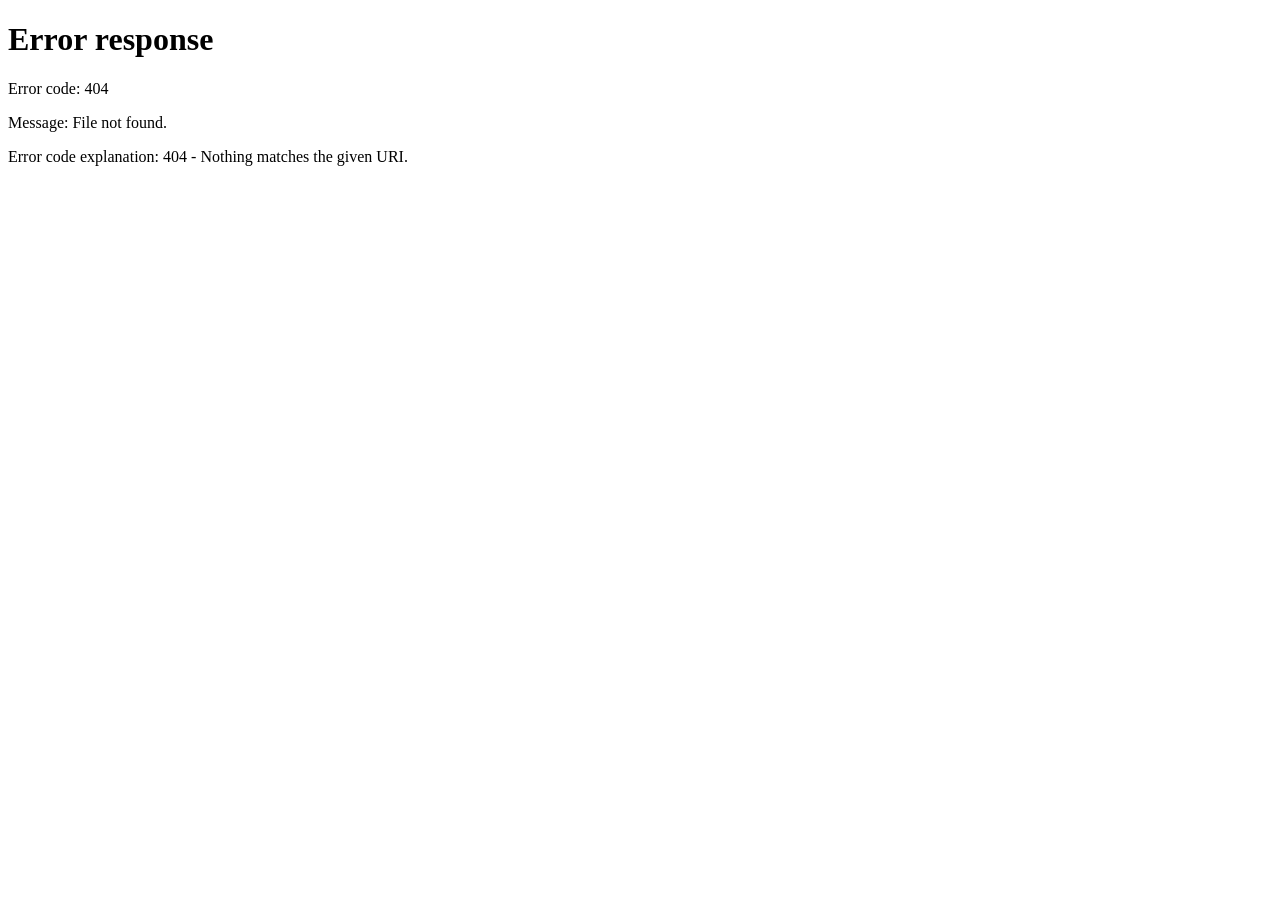
==== admin.html @ 2256e933 "Initial commit" ====
<!DOCTYPE html>
<html lang="en">
<head>
  <meta charset="UTF-8">
  <meta name="viewport" content="width=device-width, initial-scale=1.0">
  <title>Admin Dashboard | USTH Technology & Innovation Management</title>
  
  <!-- Fonts -->
  <link rel="preconnect" href="https://fonts.googleapis.com">
  <link rel="preconnect" href="https://fonts.gstatic.com" crossorigin>
  <link href="https://fonts.googleapis.com/css2?family=Barlow+Condensed:wght@700&family=Inter:wght@400;500;600;700&family=JetBrains+Mono:wght@400;500&display=swap" rel="stylesheet">
  
  <!-- Stylesheet -->
  <link rel="stylesheet" href="styles.css">
  <style>
    body {
      background-color: var(--canvas-soft);
      color: var(--ink);
      min-height: 100vh;
    }

    .admin-header {
      background: var(--ink);
      color: var(--on-ink);
      padding: 16px var(--gutter);
      display: flex;
      justify-content: space-between;
      align-items: center;
      border-bottom: 1px solid var(--hairline-dark);
    }

    .admin-brand {
      display: flex;
      align-items: center;
      gap: 12px;
    }

    .admin-logo-mark {
      width: 32px;
      height: 32px;
      background: var(--signal);
      color: var(--ink);
      border-radius: 6px;
      display: flex;
      align-items: center;
      justify-content: center;
      font-family: var(--font-display);
      font-weight: 700;
      font-size: 16px;
    }

    .admin-container {
      max-width: var(--max-width);
      margin: 40px auto;
      padding: 0 var(--gutter);
    }

    .admin-card {
      background: var(--surface);
      border-radius: var(--radius-card);
      border: 1px solid var(--hairline);
      padding: 40px;
      box-shadow: 0 12px 32px rgba(0,0,0,0.04);
    }

    .admin-nav-tabs {
      display: flex;
      gap: 8px;
      background: var(--canvas);
      padding: 6px;
      border-radius: var(--radius-pill);
      margin-bottom: 32px;
      overflow-x: auto;
    }

    .admin-tab-btn {
      padding: 10px 20px;
      border-radius: var(--radius-pill);
      font-size: 14px;
      font-weight: 500;
      color: var(--muted);
      transition: all 0.2s ease;
      white-space: nowrap;
    }

    .admin-tab-btn.active {
      background: var(--ink);
      color: var(--on-ink);
    }

    .data-table {
      width: 100%;
      border-collapse: collapse;
      font-size: 14px;
      text-align: left;
      margin-top: 16px;
    }

    .data-table th {
      background: var(--canvas-soft);
      padding: 12px 16px;
      font-family: var(--font-mono);
      font-size: 12px;
      color: var(--muted);
      border-bottom: 1px solid var(--hairline);
    }

    .data-table td {
      padding: 14px 16px;
      border-bottom: 1px solid var(--hairline);
    }
  </style>
</head>
<body>

  <!-- Top Admin Bar -->
  <header class="admin-header">
    <div class="admin-brand">
      <div class="admin-logo-mark">TIM</div>
      <div>
        <div style="font-family: var(--font-display); font-size: 18px; font-weight: 700; line-height: 1;">USTH TIM ADMIN PORTAL</div>
        <div style="font-size: 11px; font-family: var(--font-mono); color: var(--muted-on-ink);" id="userRoleBadge">Logged in as: TIM Administrator</div>
      </div>
    </div>

    <div style="display: flex; gap: 16px; align-items: center;">
      <a href="/" class="btn-outlined btn-outlined-dark" style="font-size: 13px; padding: 6px 14px;">View Public Portfolio &nearr;</a>
      <button id="logoutBtn" class="btn-primary btn-light" style="font-size: 13px; padding: 6px 14px;">Logout &crarr;</button>
    </div>
  </header>

  <main class="admin-container">
    <div class="admin-card">
      
      <!-- Sub Navigation Tabs -->
      <nav class="admin-nav-tabs">
        <button class="admin-tab-btn active" data-panel="panelProjects">+ Add & Manage Projects</button>
        <button class="admin-tab-btn" data-panel="panelFounders">+ Add & Manage Founders</button>
        <button class="admin-tab-btn" data-panel="panelStudents">Student Cohort Directory</button>
        <button class="admin-tab-btn" data-panel="panelMessages">Legacy Wall Moderation</button>
      </nav>

      <!-- Panel 1: Manage Projects -->
      <section class="admin-panel" id="panelProjects" style="display: block;">
        <div style="display: flex; justify-content: space-between; align-items: flex-end; margin-bottom: 24px;">
          <div>
            <span class="badge-tag">PROJECTS DATABASE</span>
            <h2 class="display-m" style="margin-top: 8px;">CAPSTONE & RESEARCH PROJECTS.</h2>
          </div>
          <span class="mono-text" style="color: var(--muted);" id="projectCountBadge">6 PROJECTS IN DATABASE</span>
        </div>

        <!-- Add Project Form -->
        <div style="background: var(--canvas-soft); padding: 28px; border-radius: var(--radius-card); border: 1px solid var(--hairline); margin-bottom: 36px;">
          <h3 style="font-size: 16px; font-weight: 600; margin-bottom: 16px; color: var(--ink);">+ ADD NEW PROJECT TO DATABASE</h3>
          <form id="addProjectForm">
            <div style="display: grid; grid-template-columns: 1fr 1fr; gap: 16px; margin-bottom: 16px;">
              <div class="form-group">
                <label class="form-label">Project Title</label>
                <input type="text" id="pTitle" class="form-input" placeholder="e.g. Quantum Cryptography for Smart Grids" required>
              </div>
              <div class="form-group">
                <label class="form-label">Cohort Generation</label>
                <select id="pGen" class="form-select" required>
                  <option value="GENERATION 1">Generation 1 Pioneer</option>
                  <option value="GEN 2 FOCUS AREA">Gen 2 Target Focus Area</option>
                </select>
              </div>
            </div>

            <div style="display: grid; grid-template-columns: 1fr 1fr 1fr; gap: 16px; margin-bottom: 16px;">
              <div class="form-group">
                <label class="form-label">Partner / Sponsor</label>
                <input type="text" id="pPartner" class="form-input" placeholder="e.g. Viettel High Tech" required>
              </div>
              <div class="form-group">
                <label class="form-label">Metric Value</label>
                <input type="text" id="pMetricVal" class="form-input" placeholder="e.g. €120,000 / 2 Patents" required>
              </div>
              <div class="form-group">
                <label class="form-label">Metric Label</label>
                <input type="text" id="pMetricLbl" class="form-input" placeholder="e.g. Grant Funding / Patents" required>
              </div>
            </div>

            <div class="form-group" style="margin-bottom: 20px;">
              <label class="form-label">Description / Abstract</label>
              <textarea id="pDesc" class="form-textarea" placeholder="Detailed research summary and commercialization impact..." required style="min-height: 80px;"></textarea>
            </div>

            <button type="submit" class="btn-primary" style="padding: 12px 24px;">Save Project & Update Bookshelf &rarr;</button>
          </form>
        </div>

        <!-- Project List Table -->
        <h3 style="font-size: 16px; font-weight: 600; margin-bottom: 12px;">ACTIVE DATABASE ENTRIES</h3>
        <table class="data-table">
          <thead>
            <tr>
              <th>Title</th>
              <th>Generation</th>
              <th>Partner</th>
              <th>Metrics</th>
              <th>Actions</th>
            </tr>
          </thead>
          <tbody id="projectsTableBody">
            <!-- Dynamic rows populated via JS -->
          </tbody>
        </table>
      </section>

      <!-- Panel 2: Manage Founders -->
      <section class="admin-panel" id="panelFounders" style="display: none;">
        <div style="display: flex; justify-content: space-between; align-items: flex-end; margin-bottom: 24px;">
          <div>
            <span class="badge-tag">FOUNDERS & ADVISORS</span>
            <h2 class="display-m" style="margin-top: 8px;">PIONEERS & ADVISORY BOARD.</h2>
          </div>
        </div>

        <!-- Add Founder Form -->
        <div style="background: var(--canvas-soft); padding: 28px; border-radius: var(--radius-card); border: 1px solid var(--hairline); margin-bottom: 36px;">
          <h3 style="font-size: 16px; font-weight: 600; margin-bottom: 16px;">+ ADD NEW FOUNDER OR ADVISOR</h3>
          <form id="addFounderForm">
            <div style="display: grid; grid-template-columns: 1fr 1fr; gap: 16px; margin-bottom: 16px;">
              <div class="form-group">
                <label class="form-label">Full Name</label>
                <input type="text" id="fName" class="form-input" placeholder="e.g. Dr. Marc Delacroix" required>
              </div>
              <div class="form-group">
                <label class="form-label">Role Title</label>
                <input type="text" id="fRole" class="form-input" placeholder="e.g. Co-R&D Chair / Visiting Professor" required>
              </div>
            </div>

            <div class="form-group" style="margin-bottom: 20px;">
              <label class="form-label">Institution / Affiliation</label>
              <input type="text" id="fAffil" class="form-input" placeholder="e.g. CNRS France / Airbus Asia Research" required>
            </div>

            <button type="submit" class="btn-primary" style="padding: 12px 24px;">Add Founder to Public Board &rarr;</button>
          </form>
        </div>

        <h3 style="font-size: 16px; font-weight: 600; margin-bottom: 12px;">CURRENT ADVISORY BOARD DIRECTORY</h3>
        <table class="data-table">
          <thead>
            <tr>
              <th>Name</th>
              <th>Role</th>
              <th>Institution</th>
              <th>Actions</th>
            </tr>
          </thead>
          <tbody id="foundersTableBody">
            <!-- Dynamic rows -->
          </tbody>
        </table>
      </section>

      <!-- Panel 3: Student Cohort Directory -->
      <section class="admin-panel" id="panelStudents" style="display: none;">
        <div style="display: flex; justify-content: space-between; align-items: flex-end; margin-bottom: 24px;">
          <div>
            <span class="badge-tag badge-tag-mint">STUDENT DIRECTORY</span>
            <h2 class="display-m" style="margin-top: 8px;">GEN 1 & GEN 2 COHORT RECORDS.</h2>
          </div>
          <span class="mono-text" style="color: var(--muted);">18 MASTERS ENROLLED</span>
        </div>

        <table class="data-table">
          <thead>
            <tr>
              <th>Candidate Name</th>
              <th>Cohort</th>
              <th>Capstone Topic</th>
              <th>Enterprise Placement</th>
              <th>Status</th>
            </tr>
          </thead>
          <tbody>
            <tr>
              <td style="font-weight: 600;">Trinh Nhat Minh</td>
              <td><span class="badge-tag">GEN 1</span></td>
              <td>Smart Grid AI Optimization</td>
              <td>Viettel High Tech R&D</td>
              <td><span style="color: green; font-weight: 600;">Graduated &bull; Valedictorian</span></td>
            </tr>
            <tr>
              <td style="font-weight: 600;">Tran Thi Thu Hang</td>
              <td><span class="badge-tag">GEN 1</span></td>
              <td>DeepTech Venture IP Valuation</td>
              <td>VinAI Research</td>
              <td><span style="color: green; font-weight: 600;">Graduated &bull; Spin-off CEO</span></td>
            </tr>
            <tr>
              <td style="font-weight: 600;">Le Hoang Nam</td>
              <td><span class="badge-tag">GEN 1</span></td>
              <td>Circular Plastics Traceability</td>
              <td>Unilever Vietnam</td>
              <td><span style="color: green; font-weight: 600;">Graduated &bull; Tech Lead</span></td>
            </tr>
            <tr>
              <td style="font-weight: 600;">Pham Minh Anh</td>
              <td><span class="badge-tag">GEN 1</span></td>
              <td>Bio-Silica Nanocomposites</td>
              <td>CNRS Green Lab</td>
              <td><span style="color: green; font-weight: 600;">Graduated &bull; PhD Scholar</span></td>
            </tr>
            <tr>
              <td style="font-weight: 600;">Gen 2 Intake Scholar #1</td>
              <td><span class="badge-tag badge-tag-mint">GEN 2</span></td>
              <td>Autonomous Drone Swarms</td>
              <td>Airbus Asia Fellowship</td>
              <td><span style="color: blue; font-weight: 600;">Incoming Candidate</span></td>
            </tr>
          </tbody>
        </table>
      </section>

      <!-- Panel 4: Legacy Wall Messages Moderation -->
      <section class="admin-panel" id="panelMessages" style="display: none;">
        <div style="margin-bottom: 24px;">
          <span class="badge-tag badge-tag-signal">MODERATION</span>
          <h2 class="display-m" style="margin-top: 8px;">PAY IT FORWARD MESSAGES.</h2>
        </div>
        <p style="color: var(--muted); font-size: 15px; margin-bottom: 24px;">
          Review and manage user-submitted encouragement messages for Generation 2 incoming candidates.
        </p>
        <div style="background: var(--canvas-soft); padding: 24px; border-radius: var(--radius-tile); border: 1px solid var(--hairline);">
          <div style="font-weight: 600; margin-bottom: 8px;">Status: All 3 Legacy Wall Messages Approved & Published</div>
          <div style="font-size: 13px; color: var(--muted);">Messages are rendered live on the public portfolio page.</div>
        </div>
      </section>

    </div>
  </main>

  <script>
    // Authentication Check
    const authData = JSON.parse(localStorage.getItem('tim_portal_user') || '{}');
    if (!authData.loggedIn) {
      window.location.href = '/login';
    } else {
      document.getElementById('userRoleBadge').textContent = `Logged in as: TIM ${authData.role || 'Admin'}`;
    }

    // Logout
    document.getElementById('logoutBtn').addEventListener('click', () => {
      localStorage.removeItem('tim_portal_user');
      window.location.href = '/login';
    });

    // Panel Tab Switching
    const panelBtns = document.querySelectorAll('.admin-tab-btn');
    const panels = document.querySelectorAll('.admin-panel');

    panelBtns.forEach(btn => {
      btn.addEventListener('click', () => {
        panelBtns.forEach(b => b.classList.remove('active'));
        btn.classList.add('active');

        const target = btn.getAttribute('data-panel');
        panels.forEach(p => {
          p.style.display = p.id === target ? 'block' : 'none';
        });
      });
    });

    // Default Initial Data
    let defaultProjects = [
      { id: 'p1', title: 'AI-Driven Energy Optimization for Industrial Parks', gen: 'GENERATION 1', partner: 'SCHNEIDER ELECTRIC', val: '24.5%', lbl: 'Energy Savings' },
      { id: 'p2', title: 'DeepTech Venture Commercialization Framework', gen: 'GENERATION 1', partner: 'VINAI & VAST', val: '$150,000', lbl: 'Seed Raised' },
      { id: 'p3', title: 'Circular Plastics Traceability Ledger', gen: 'GENERATION 1', partner: 'UNILEVER VIETNAM', val: '4 Pilots', lbl: 'Plants Deployed' },
      { id: 'p4', title: 'Autonomous Drone Fleet for Precision Agriculture', gen: 'GEN 2 FOCUS AREA', partner: 'USTH-CNRS JOINT LAB', val: 'OPEN', lbl: 'Sponsorship' },
      { id: 'p5', title: 'Next-Gen Bio-Polymers from Agricultural Waste', gen: 'GENERATION 1', partner: 'CNRS GREEN LAB', val: '3 Patents', lbl: 'PCT Filings' },
      { id: 'p6', title: 'Quantum-Safe Encryption for Smart Grids', gen: 'GEN 2 FOCUS AREA', partner: 'VIETTEL HIGH TECH', val: 'OPEN', lbl: 'Sponsorship' }
    ];

    let storedProjects = JSON.parse(localStorage.getItem('tim_custom_projects') || '[]');
    let allProjects = [...defaultProjects, ...storedProjects];

    function renderProjectsTable() {
      const tbody = document.getElementById('projectsTableBody');
      tbody.innerHTML = '';
      allProjects.forEach((p, idx) => {
        const tr = document.createElement('tr');
        tr.innerHTML = `
          <td style="font-weight: 600;">${p.title}</td>
          <td><span class="badge-tag">${p.gen}</span></td>
          <td>${p.partner}</td>
          <td>${p.val} (${p.lbl})</td>
          <td><button onclick="removeProject(${idx})" class="btn-outlined" style="padding: 4px 8px; font-size: 11px; color: red;">Delete</button></td>
        `;
        tbody.appendChild(tr);
      });
      document.getElementById('projectCountBadge').textContent = `${allProjects.length} PROJECTS IN DATABASE`;
    }

    function removeProject(idx) {
      allProjects.splice(idx, 1);
      localStorage.setItem('tim_custom_projects', JSON.stringify(allProjects.filter(p => !defaultProjects.some(dp => dp.id === p.id))));
      renderProjectsTable();
    }

    renderProjectsTable();

    // Add New Project Form Handler
    document.getElementById('addProjectForm').addEventListener('submit', (e) => {
      e.preventDefault();

      const newP = {
        id: 'p_custom_' + Date.now(),
        title: document.getElementById('pTitle').value,
        gen: document.getElementById('pGen').value,
        partner: document.getElementById('pPartner').value.toUpperCase(),
        val: document.getElementById('pMetricVal').value,
        lbl: document.getElementById('pMetricLbl').value,
        desc: document.getElementById('pDesc').value
      };

      storedProjects.push(newP);
      localStorage.setItem('tim_custom_projects', JSON.stringify(storedProjects));
      allProjects.push(newP);
      renderProjectsTable();

      document.getElementById('addProjectForm').reset();
      alert(`Project "${newP.title}" saved! Synchronized with the public portfolio Bookshelf.`);
    });

    // Default Founders Data
    let defaultFounders = [
      { name: 'Prof. Jean-Marc Rossi', role: 'Academic Co-Director & Chair', affil: 'French Consortium / USTH' },
      { name: 'Assoc. Prof. Nguyen Van Ha', role: 'Program Director', affil: 'Head of TIM Department, USTH' },
      { name: 'Dr. Valérie Moreau', role: 'Tech Transfer Advisor', affil: 'CNRS France' },
      { name: 'Eng. Tran Minh Duc', role: 'Industry Advisor', affil: 'CIO, FPT Corporation' }
    ];

    let storedFounders = JSON.parse(localStorage.getItem('tim_custom_founders') || '[]');
    let allFounders = [...defaultFounders, ...storedFounders];

    function renderFoundersTable() {
      const tbody = document.getElementById('foundersTableBody');
      tbody.innerHTML = '';
      allFounders.forEach(f => {
        const tr = document.createElement('tr');
        tr.innerHTML = `
          <td style="font-weight: 600;">${f.name}</td>
          <td>${f.role}</td>
          <td>${f.affil}</td>
          <td><span style="color: green; font-size: 12px;">Active</span></td>
        `;
        tbody.appendChild(tr);
      });
    }

    renderFoundersTable();

    document.getElementById('addFounderForm').addEventListener('submit', (e) => {
      e.preventDefault();
      const newF = {
        name: document.getElementById('fName').value,
        role: document.getElementById('fRole').value,
        affil: document.getElementById('fAffil').value
      };
      storedFounders.push(newF);
      localStorage.setItem('tim_custom_founders', JSON.stringify(storedFounders));
      allFounders.push(newF);
      renderFoundersTable();
      document.getElementById('addFounderForm').reset();
      alert(`Founder "${newF.name}" saved to advisory board!`);
    });
  </script>

</body>
</html>
---- styles.css ----
/* ==========================================
   USTH TIM - Technology & Innovation Management
   Design System adhering to DESIGN TIM.md
   ========================================== */

@import url('https://fonts.googleapis.com/css2?family=Barlow+Condensed:wght@700&family=Inter:wght@400;500;600;700&family=JetBrains+Mono:wght@400;500&display=swap');

:root {
  /* Colors */
  --canvas: #E8E8E8;
  --canvas-soft: #F2F2F2;
  --surface: #FFFFFF;
  --ink: #0A0A0A;
  --ink-raised: #1A1A1A;
  --ink-soft: #3A3A3A;
  --on-ink: #FFFFFF;
  --muted: #6E6E6E;
  --muted-on-ink: #A6A6A6;
  --hairline: #DADADA;
  --hairline-dark: #2A2A2A;
  --mint: #C9F5C4;
  --signal: #E6FF3D;

  /* 3D Render & Illustration Highlights */
  --render-magenta: #E04BD6;
  --render-orange: #FF7A2F;
  --render-cyan: #2EC5E8;
  --render-green: #5BE07A;

  /* Fonts */
  --font-display: 'Barlow Condensed', 'Archivo Narrow', 'Arial Narrow', sans-serif;
  --font-text: 'Inter', 'Helvetica Neue', Arial, sans-serif;
  --font-mono: 'JetBrains Mono', 'IBM Plex Mono', ui-monospace, monospace;

  /* Spacing & Radii */
  --radius-section: 48px;
  --radius-card: 20px;
  --radius-tile: 12px;
  --radius-button: 6px;
  --radius-pill: 999px;

  --max-width: 1280px;
  --gutter: clamp(20px, 4vw, 64px);
  --section-y: clamp(80px, 10vw, 140px);
}

/* Reset & Base */
*, *::before, *::after {
  box-sizing: border-box;
  margin: 0;
  padding: 0;
}

html {
  scroll-behavior: smooth;
  background-color: var(--ink);
  color: var(--ink);
  font-family: var(--font-text);
  font-size: 16px;
  line-height: 1.5;
  -webkit-font-smoothing: antialiased;
}

body {
  overflow-x: hidden;
  background-color: var(--ink);
}

a {
  color: inherit;
  text-decoration: none;
}

button {
  font-family: inherit;
  cursor: pointer;
  border: none;
  background: none;
}

img, svg {
  max-width: 100%;
  height: auto;
  display: block;
}

/* Typography Utility Classes */
.display-xl {
  font-family: var(--font-display);
  font-size: clamp(52px, 8.5vw, 120px);
  font-weight: 700;
  text-transform: uppercase;
  line-height: 0.88;
  letter-spacing: -0.01em;
}

.display-l {
  font-family: var(--font-display);
  font-size: clamp(40px, 5.5vw, 84px);
  font-weight: 700;
  text-transform: uppercase;
  line-height: 0.9;
  letter-spacing: -0.01em;
}

.display-m {
  font-family: var(--font-display);
  font-size: clamp(28px, 3.2vw, 44px);
  font-weight: 700;
  text-transform: uppercase;
  line-height: 0.92;
  letter-spacing: -0.01em;
}

.heading-soft {
  font-family: var(--font-text);
  font-size: clamp(22px, 2.2vw, 32px);
  font-weight: 500;
  line-height: 1.25;
}

.lead-text {
  font-size: clamp(17px, 1.6vw, 22px);
  line-height: 1.4;
  color: var(--muted);
  max-width: 580px;
}

.lead-text-dark {
  color: var(--muted-on-ink);
}

.mono-text {
  font-family: var(--font-mono);
  font-size: 13px;
  letter-spacing: 0.05em;
  text-transform: uppercase;
}

/* Floating Navigation Header */
.header-nav {
  position: fixed;
  top: 20px;
  left: 0;
  right: 0;
  z-index: 1000;
  padding: 0 var(--gutter);
  display: flex;
  justify-content: center;
  pointer-events: none;
}

.nav-container {
  pointer-events: auto;
  width: 100%;
  max-width: var(--max-width);
  display: flex;
  align-items: center;
  justify-content: space-between;
  background: rgba(255, 255, 255, 0.88);
  backdrop-filter: blur(12px);
  -webkit-backdrop-filter: blur(12px);
  border: 1px solid rgba(218, 218, 218, 0.6);
  padding: 8px 12px 8px 20px;
  border-radius: var(--radius-pill);
  box-shadow: 0 4px 24px rgba(0, 0, 0, 0.06);
  transition: all 0.3s ease;
}

.nav-brand {
  display: flex;
  align-items: center;
  gap: 12px;
  text-decoration: none;
}

.nav-brand-logo {
  width: 34px;
  height: 34px;
  background: var(--ink);
  color: var(--surface);
  border-radius: 6px;
  display: flex;
  align-items: center;
  justify-content: center;
  font-family: var(--font-display);
  font-weight: 700;
  font-size: 18px;
  letter-spacing: -0.5px;
}

.nav-brand-text {
  display: flex;
  flex-direction: column;
}

.nav-brand-title {
  font-family: var(--font-display);
  font-size: 18px;
  font-weight: 700;
  letter-spacing: 0.02em;
  line-height: 1;
  color: var(--ink);
}

.nav-brand-sub {
  font-size: 10px;
  font-family: var(--font-mono);
  color: var(--muted);
  letter-spacing: 0.04em;
}

.nav-links {
  display: flex;
  align-items: center;
  gap: 24px;
  list-style: none;
}

.nav-links a {
  font-size: 14px;
  font-weight: 500;
  color: var(--ink);
  transition: color 0.2s ease;
}

.nav-links a:hover {
  color: var(--muted);
}

.btn-primary {
  display: inline-flex;
  align-items: center;
  justify-content: center;
  gap: 8px;
  background: var(--ink);
  color: var(--on-ink);
  padding: 10px 20px;
  border-radius: var(--radius-button);
  font-size: 14px;
  font-weight: 600;
  transition: transform 0.2s ease, background-color 0.2s ease;
}

.btn-primary:hover {
  transform: translateY(-1px);
  background: var(--ink-soft);
}

.btn-light {
  background: var(--surface);
  color: var(--ink);
}

.btn-light:hover {
  background: var(--canvas-soft);
}

.btn-outlined {
  border: 1px solid var(--hairline);
  background: transparent;
  color: var(--ink);
  padding: 8px 16px;
  border-radius: var(--radius-button);
  font-size: 14px;
  font-weight: 500;
  transition: all 0.2s ease;
}

.btn-outlined:hover {
  border-color: var(--ink);
  background: rgba(0, 0, 0, 0.03);
}

.btn-outlined-dark {
  border-color: var(--hairline-dark);
  color: var(--on-ink);
}

.btn-outlined-dark:hover {
  border-color: var(--surface);
  background: rgba(255, 255, 255, 0.05);
}

/* Mobile Nav Toggle */
.nav-mobile-toggle {
  display: none;
  width: 40px;
  height: 40px;
  flex-direction: column;
  align-items: center;
  justify-content: center;
  gap: 5px;
}

.nav-mobile-toggle span {
  width: 20px;
  height: 2px;
  background: var(--ink);
  transition: all 0.3s ease;
}

/* Stacked Sheet Layout Architecture */
.sheet-wrapper {
  display: flex;
  flex-direction: column;
  width: 100%;
  position: relative;
}

.sheet {
  width: 100%;
  position: relative;
  border-top-left-radius: var(--radius-section);
  border-top-right-radius: var(--radius-section);
  margin-top: -32px; /* Slight overlap effect */
  padding-top: var(--section-y);
  padding-bottom: var(--section-y);
  padding-left: var(--gutter);
  padding-right: var(--gutter);
  box-shadow: 0 -12px 48px rgba(0, 0, 0, 0.04);
}

.sheet:first-child {
  margin-top: 0;
  border-top-left-radius: 0;
  border-top-right-radius: 0;
  padding-top: calc(var(--section-y) + 60px);
}

/* Sheet Themes */
.sheet-canvas {
  background-color: var(--canvas);
  color: var(--ink);
}

.sheet-canvas-soft {
  background-color: var(--canvas-soft);
  color: var(--ink);
}

.sheet-surface {
  background-color: var(--surface);
  color: var(--ink);
}

.sheet-dark {
  background-color: var(--ink);
  color: var(--on-ink);
}

/* Inner Container */
.container {
  max-width: var(--max-width);
  margin: 0 auto;
  width: 100%;
}

/* Section Header */
.section-meta {
  display: inline-flex;
  align-items: center;
  gap: 8px;
  margin-bottom: 24px;
  font-family: var(--font-mono);
  font-size: 13px;
  color: var(--muted);
  letter-spacing: 0.08em;
  text-transform: uppercase;
}

.section-meta-dark {
  color: var(--muted-on-ink);
}

.badge-tag {
  background: var(--ink);
  color: var(--on-ink);
  padding: 4px 10px;
  border-radius: var(--radius-pill);
  font-size: 11px;
  font-family: var(--font-mono);
  text-transform: uppercase;
}

.badge-tag-mint {
  background: var(--mint);
  color: var(--ink);
}

.badge-tag-signal {
  background: var(--signal);
  color: var(--ink);
}

/* ==========================================
   SECTION 1: HERO (Sheet Canvas)
   ========================================== */
.hero-grid {
  display: grid;
  grid-template-columns: 1.1fr 0.9fr;
  gap: 48px;
  align-items: center;
}

.hero-content {
  display: flex;
  flex-direction: column;
}

.hero-title {
  margin-bottom: 28px;
  color: var(--ink);
}

.hero-lead {
  margin-bottom: 36px;
}

.hero-stats-row {
  display: grid;
  grid-template-columns: repeat(3, 1fr);
  gap: 24px;
  padding-top: 32px;
  border-top: 1px solid var(--hairline);
}

.stat-item {
  display: flex;
  flex-direction: column;
}

.stat-number {
  font-family: var(--font-display);
  font-size: 42px;
  font-weight: 700;
  line-height: 1;
  color: var(--ink);
  margin-bottom: 4px;
}

.stat-label {
  font-size: 13px;
  color: var(--muted);
  line-height: 1.3;
}

/* Hero 3D Graphic Container */
.hero-visual-wrapper {
  position: relative;
  width: 100%;
  height: 480px;
  display: flex;
  align-items: center;
  justify-content: center;
}

.hero-visual-card {
  width: 100%;
  height: 100%;
  background: linear-gradient(135deg, #DFDFDF 0%, #E8E8E8 100%);
  border-radius: var(--radius-card);
  position: relative;
  overflow: hidden;
  border: 1px solid rgba(255, 255, 255, 0.6);
  box-shadow: 0 20px 40px rgba(0,0,0,0.06);
}

/* Geometric 3D Artwork (CSS SVG) */
.hero-art-container {
  width: 100%;
  height: 100%;
  display: flex;
  align-items: center;
  justify-content: center;
  position: relative;
}

.hero-floating-badge {
  position: absolute;
  bottom: 24px;
  left: 24px;
  background: var(--surface);
  border-radius: var(--radius-tile);
  padding: 16px 20px;
  border: 1px solid var(--hairline);
  box-shadow: 0 10px 24px rgba(0,0,0,0.08);
  display: flex;
  align-items: center;
  gap: 16px;
  z-index: 10;
}

.badge-icon {
  width: 40px;
  height: 40px;
  background: var(--signal);
  border-radius: 8px;
  display: flex;
  align-items: center;
  justify-content: center;
  font-weight: 700;
  font-family: var(--font-display);
  font-size: 20px;
}

.badge-text-title {
  font-size: 14px;
  font-weight: 600;
  color: var(--ink);
}

.badge-text-sub {
  font-size: 12px;
  color: var(--muted);
}


/* ==========================================
   SECTION 2: COLLABORATION & PARTNERSHIP (Dark Sheet)
   ========================================== */
.collab-header {
  margin-bottom: 40px;
}

.collab-tabs-container {
  margin-top: 28px;
}

.collab-tabs-wrapper {
  display: inline-flex;
  gap: 8px;
  background: #1A1A1A;
  padding: 6px;
  border-radius: var(--radius-pill);
  border: 1px solid #333333;
}

.collab-tab-btn {
  padding: 10px 24px;
  border-radius: var(--radius-pill);
  font-size: 14px;
  font-weight: 600;
  color: #A6A6A6;
  background: transparent;
  border: none;
  cursor: pointer;
  transition: all 0.25s ease;
}

.collab-tab-btn:hover {
  color: #FFFFFF;
}

.collab-tab-btn.active {
  background: #FFFFFF !important;
  color: #0A0A0A !important;
  box-shadow: 0 4px 16px rgba(0,0,0,0.4);
}

.collab-grid {
  display: grid;
  grid-template-columns: repeat(3, 1fr);
  gap: 32px;
}

.capability-card {
  background: var(--ink-raised);
  border-radius: var(--radius-card);
  padding: 40px 32px;
  border: 1px solid var(--hairline-dark);
  display: flex;
  flex-direction: column;
  justify-content: space-between;
  transition: transform 0.3s ease, border-color 0.3s ease;
  min-height: 380px;
}

.capability-card:hover {
  transform: translateY(-4px);
  border-color: #333;
}

.capability-icon-box {
  width: 56px;
  height: 56px;
  border-radius: var(--radius-tile);
  background: var(--ink-soft);
  display: flex;
  align-items: center;
  justify-content: center;
  margin-bottom: 32px;
  color: var(--signal);
}

.capability-title {
  color: var(--on-ink);
  margin-bottom: 16px;
}

.capability-desc {
  font-size: 15px;
  color: var(--muted-on-ink);
  line-height: 1.5;
  margin-bottom: 32px;
}

.capability-action {
  align-self: flex-start;
}


/* ==========================================
   SECTION 3: PROJECTS & ACHIEVEMENTS (White Surface Sheet)
   ========================================== */
.projects-header {
  display: flex;
  flex-direction: column;
  margin-bottom: 48px;
}

.projects-top-bar {
  display: flex;
  align-items: center;
  justify-content: space-between;
  flex-wrap: wrap;
  gap: 20px;
  margin-top: 16px;
}

.title-with-btn {
  display: flex;
  align-items: center;
  flex-wrap: wrap;
  gap: 24px;
}

.bookshelf-wrapper {
  width: 100%;
  position: relative;
  margin-top: 32px;
}

.bookshelf-carousel {
  display: flex;
  gap: 16px;
  overflow-x: auto;
  scroll-behavior: smooth;
  padding: 16px 8px 32px 8px;
  border-bottom: 3px solid var(--ink);
  scrollbar-width: none;
  -ms-overflow-style: none;
  min-height: 480px;
}

.bookshelf-carousel::-webkit-scrollbar {
  display: none;
}

/* Bookshelf Spine & Expandable Card */
.spine-card {
  flex: 0 0 150px;
  height: 500px;
  background: var(--surface);
  border: 1px solid var(--hairline);
  border-radius: var(--radius-card);
  overflow: hidden;
  position: relative;
  cursor: pointer;
  transition: flex 0.45s cubic-bezier(0.16, 1, 0.3, 1), transform 0.3s ease, border-color 0.3s ease, box-shadow 0.3s ease;
  display: flex;
  flex-direction: column;
  box-shadow: -4px 0 16px rgba(0,0,0,0.08);
}

.spine-card:hover,
.spine-card.expanded {
  flex: 0 0 460px;
  width: 460px;
  max-width: 92vw;
  box-shadow: 0 16px 40px rgba(0,0,0,0.16);
  border-color: var(--ink);
}

/* Spine Cover (Collapsed State - Dark Cover Aesthetic) */
.spine-collapsed-view {
  width: 150px;
  height: 100%;
  display: flex;
  flex-direction: column;
  justify-content: space-between;
  align-items: center;
  padding: 24px 16px;
  position: absolute;
  top: 0;
  left: 0;
  background: var(--ink-raised);
  color: var(--on-ink);
  z-index: 2;
  transition: opacity 0.3s ease;
  pointer-events: none;
  border-right: 1px solid rgba(255, 255, 255, 0.1);
}

.spine-card-1 .spine-collapsed-view {
  border-left: 6px solid var(--signal);
}
.spine-card-2 .spine-collapsed-view {
  border-left: 6px solid var(--render-green);
}
.spine-card-3 .spine-collapsed-view {
  border-left: 6px solid var(--render-magenta);
}
.spine-card-4 .spine-collapsed-view {
  border-left: 6px solid var(--render-cyan);
}
.spine-card-5 .spine-collapsed-view {
  border-left: 6px solid var(--render-orange);
}
.spine-card-6 .spine-collapsed-view {
  border-left: 6px solid var(--mint);
}

.spine-card:hover .spine-collapsed-view,
.spine-card.expanded .spine-collapsed-view {
  opacity: 0;
  pointer-events: none;
}

.spine-num {
  font-family: var(--font-display);
  font-size: 26px;
  font-weight: 700;
  color: var(--muted-on-ink);
  letter-spacing: 0.05em;
}

.spine-title-vertical {
  font-family: var(--font-display);
  font-size: 18px;
  font-weight: 700;
  text-transform: uppercase;
  color: var(--on-ink);
  letter-spacing: 0.02em;
  writing-mode: vertical-rl;
  transform: rotate(180deg);
  white-space: normal;
  word-break: break-word;
  line-height: 1.25;
  padding: 12px 0;
  text-align: center;
  max-height: 380px;
}

.spine-badge-dot {
  width: 12px;
  height: 12px;
  border-radius: 50%;
  background: var(--signal);
}

.spine-badge-dot-signal {
  background: var(--signal);
}

/* Spine Card Content (Revealed when Expanded) */
.spine-expanded-content {
  width: 100%;
  min-width: 460px;
  height: 100%;
  display: flex;
  flex-direction: column;
  opacity: 0;
  transition: opacity 0.35s ease 0.1s;
  pointer-events: none;
  box-sizing: border-box;
}

.spine-card:hover .spine-expanded-content,
.spine-card.expanded .spine-expanded-content {
  opacity: 1;
  pointer-events: auto;
}

/* Bottom Controls (Underneath Carousel) */
.carousel-bottom-controls {
  display: flex;
  align-items: center;
  justify-content: space-between;
  margin-top: 24px;
  flex-wrap: wrap;
  gap: 16px;
}

.bookshelf-hint {
  display: flex;
  align-items: center;
  gap: 12px;
}

.carousel-nav-btns {
  display: flex;
  gap: 8px;
}

.carousel-arrow-btn {
  width: 44px;
  height: 44px;
  border-radius: var(--radius-button);
  border: 1px solid var(--hairline);
  background: var(--surface);
  color: var(--ink);
  display: flex;
  align-items: center;
  justify-content: center;
  font-size: 18px;
  transition: all 0.2s ease;
}

.carousel-arrow-btn:hover {
  background: var(--ink);
  color: var(--on-ink);
  border-color: var(--ink);
}

.project-card:hover {
  transform: translateY(-4px);
  box-shadow: 0 16px 36px rgba(0,0,0,0.06);
}

.project-banner {
  width: 100%;
  height: 220px;
  position: relative;
  padding: 24px;
  display: flex;
  flex-direction: column;
  justify-content: space-between;
  box-sizing: border-box;
}

.project-banner-1 {
  background: linear-gradient(135deg, #1A1A1A 0%, #0A0A0A 100%);
  color: var(--on-ink);
}

.project-banner-2 {
  background: linear-gradient(135deg, #102A1C 0%, #061A10 100%);
  color: var(--on-ink);
}

.project-banner-3 {
  background: linear-gradient(135deg, #24142E 0%, #110817 100%);
  color: var(--on-ink);
}

.project-banner-4 {
  background: linear-gradient(135deg, #0D2235 0%, #05111B 100%);
  color: var(--on-ink);
}

.project-gen-pill {
  align-self: flex-start;
}

.project-banner-graphic {
  position: absolute;
  right: 20px;
  bottom: 20px;
  opacity: 0.15;
}

.project-body {
  width: 100%;
  padding: 32px;
  display: flex;
  flex-direction: column;
  flex-grow: 1;
  box-sizing: border-box;
}

.project-title {
  font-size: 24px;
  font-weight: 700;
  color: var(--ink);
  margin-bottom: 12px;
  line-height: 1.3;
}

.project-desc {
  font-size: 15px;
  color: var(--muted);
  line-height: 1.5;
  margin-bottom: 24px;
}

.project-metrics-grid {
  display: grid;
  grid-template-columns: repeat(2, 1fr);
  gap: 16px;
  padding: 16px 0;
  border-top: 1px solid var(--hairline);
  border-bottom: 1px solid var(--hairline);
  margin-bottom: 24px;
}

.p-metric-val {
  font-family: var(--font-display);
  font-size: 24px;
  font-weight: 700;
  color: var(--ink);
}

.p-metric-lbl {
  font-size: 12px;
  color: var(--muted);
}

.project-footer {
  margin-top: auto;
  display: flex;
  align-items: center;
  justify-content: space-between;
}

.partner-tag {
  font-family: var(--font-mono);
  font-size: 12px;
  color: var(--muted);
}


/* Featured Gen 1 vs Gen 2 Mint Banner */
.featured-mint-card {
  margin-top: 48px;
  background: var(--mint);
  border-radius: var(--radius-card);
  padding: 48px;
  display: grid;
  grid-template-columns: 1fr 1fr;
  gap: 40px;
  align-items: center;
}

.mint-content-title {
  color: var(--ink);
  margin-bottom: 16px;
}

.mint-content-text {
  font-size: 16px;
  color: var(--ink);
  margin-bottom: 28px;
  line-height: 1.5;
}


/* ==========================================
   SECTION 4: FOUNDERS & ADVISORS (Canvas Soft Sheet)
   ========================================== */
.founders-grid {
  display: grid;
  grid-template-columns: repeat(4, 1fr);
  gap: 24px;
  margin-top: 48px;
}

.advisor-card {
  background: var(--surface);
  border-radius: var(--radius-card);
  padding: 28px 24px;
  border: 1px solid var(--hairline);
  display: flex;
  flex-direction: column;
  transition: transform 0.2s ease;
}

.advisor-card:hover {
  transform: translateY(-4px);
}

.advisor-avatar-box {
  width: 72px;
  height: 72px;
  border-radius: 50%;
  background: var(--canvas);
  display: flex;
  align-items: center;
  justify-content: center;
  font-family: var(--font-display);
  font-size: 26px;
  font-weight: 700;
  color: var(--ink);
  margin-bottom: 20px;
  border: 2px solid var(--hairline);
}

.advisor-name {
  font-size: 18px;
  font-weight: 700;
  color: var(--ink);
  margin-bottom: 4px;
}

.advisor-role {
  font-size: 13px;
  font-weight: 600;
  color: var(--ink-soft);
  margin-bottom: 8px;
}

.advisor-affil {
  font-size: 12px;
  color: var(--muted);
  line-height: 1.4;
}


/* ==========================================
   SECTION 5: PAY IT FORWARD (Surface Sheet)
   ========================================== */
.messages-header {
  margin-bottom: 48px;
}

.messages-carousel {
  display: grid;
  grid-template-columns: repeat(3, 1fr);
  gap: 24px;
}

.quote-card {
  background: var(--canvas-soft);
  border-radius: var(--radius-card);
  padding: 32px;
  border: 1px solid var(--hairline);
  display: flex;
  flex-direction: column;
  justify-content: space-between;
}

.quote-icon {
  font-family: var(--font-display);
  font-size: 48px;
  line-height: 1;
  color: var(--muted);
  margin-bottom: 12px;
}

.quote-text {
  font-size: 16px;
  color: var(--ink);
  line-height: 1.5;
  font-style: italic;
  margin-bottom: 28px;
}

.quote-author {
  display: flex;
  align-items: center;
  gap: 12px;
  border-top: 1px solid var(--hairline);
  padding-top: 16px;
}

.author-avatar {
  width: 40px;
  height: 40px;
  border-radius: 50%;
  background: var(--ink);
  color: var(--on-ink);
  display: flex;
  align-items: center;
  justify-content: center;
  font-weight: 600;
  font-size: 14px;
}

.author-name {
  font-size: 14px;
  font-weight: 600;
  color: var(--ink);
}

.author-sub {
  font-size: 12px;
  color: var(--muted);
}

/* Pay it forward action interactive box */
.pay-forward-box {
  margin-top: 48px;
  background: var(--ink-raised);
  color: var(--on-ink);
  border-radius: var(--radius-card);
  padding: 40px;
  display: flex;
  align-items: center;
  justify-content: space-between;
  flex-wrap: wrap;
  gap: 24px;
}


/* ==========================================
   SECTION 6: ENGAGED INSTITUTIONS & PARTNERS (Dark Sheet)
   ========================================== */
.partners-header {
  margin-bottom: 48px;
}

.logo-tiles-grid {
  display: grid;
  grid-template-columns: repeat(5, 1fr);
  gap: 16px;
}

.logo-tile {
  background: var(--ink-raised);
  border-radius: var(--radius-tile);
  border: 1px solid var(--hairline-dark);
  height: 100px;
  display: flex;
  flex-direction: column;
  align-items: center;
  justify-content: center;
  padding: 16px;
  gap: 8px;
  transition: all 0.2s ease;
}

.logo-tile:hover {
  border-color: #444;
  background: #222;
  transform: translateY(-2px);
}

.logo-tile-svg {
  height: 32px;
  width: auto;
  fill: var(--on-ink);
}

.logo-tile-name {
  font-family: var(--font-mono);
  font-size: 11px;
  color: var(--muted-on-ink);
  text-align: center;
}


/* ==========================================
   SECTION 7: FREQUENTLY ASKED QUESTIONS (Surface Sheet)
   ========================================== */
.faq-grid {
  display: grid;
  grid-template-columns: 0.9fr 1.1fr;
  gap: 64px;
  align-items: start;
}

.faq-accordion {
  display: flex;
  flex-direction: column;
  gap: 16px;
}

.faq-item {
  border: 1px solid var(--hairline);
  border-radius: var(--radius-tile);
  overflow: hidden;
  transition: border-color 0.2s ease;
}

.faq-item.active {
  border-color: var(--ink);
}

.faq-question {
  width: 100%;
  padding: 20px 24px;
  text-align: left;
  font-size: 17px;
  font-weight: 600;
  color: var(--ink);
  display: flex;
  justify-content: space-between;
  align-items: center;
}

.faq-icon {
  width: 24px;
  height: 24px;
  border-radius: 50%;
  border: 1px solid var(--hairline);
  display: flex;
  align-items: center;
  justify-content: center;
  font-size: 16px;
  transition: transform 0.3s ease;
}

.faq-item.active .faq-icon {
  transform: rotate(45deg);
  background: var(--ink);
  color: var(--on-ink);
}

.faq-answer {
  max-height: 0;
  overflow: hidden;
  transition: max-height 0.3s cubic-bezier(0.16, 1, 0.3, 1), padding 0.3s ease;
  padding: 0 24px;
  font-size: 15px;
  color: var(--muted);
  line-height: 1.6;
}

.faq-item.active .faq-answer {
  max-height: 300px;
  padding: 0 24px 20px 24px;
}


/* ==========================================
   SECTION 8: CONTACT & CTA BAND (Canvas Soft Sheet)
   ========================================== */
.contact-container {
  display: grid;
  grid-template-columns: 1fr 1fr;
  gap: 48px;
}

.contact-info {
  display: flex;
  flex-direction: column;
}

.contact-form-card {
  background: var(--surface);
  border-radius: var(--radius-card);
  padding: 40px;
  border: 1px solid var(--hairline);
  box-shadow: 0 12px 32px rgba(0,0,0,0.04);
}

.form-group {
  margin-bottom: 20px;
  display: flex;
  flex-direction: column;
  gap: 8px;
}

.form-label {
  font-size: 13px;
  font-weight: 600;
  color: var(--ink);
  text-transform: uppercase;
  font-family: var(--font-mono);
  letter-spacing: 0.04em;
}

.form-input, .form-select, .form-textarea {
  width: 100%;
  padding: 12px 16px;
  border: 1px solid var(--hairline);
  border-radius: var(--radius-button);
  font-family: var(--font-text);
  font-size: 15px;
  color: var(--ink);
  background: var(--surface);
  transition: border-color 0.2s ease;
}

.form-input:focus, .form-select:focus, .form-textarea:focus {
  outline: none;
  border-color: var(--ink);
}

.form-textarea {
  resize: vertical;
  min-height: 110px;
}

.form-success-state {
  display: none;
  padding: 32px;
  text-align: center;
  background: var(--mint);
  border-radius: var(--radius-tile);
  color: var(--ink);
}


/* Bottom CTA Band Tiles */
.cta-band {
  margin-top: 80px;
  display: grid;
  grid-template-columns: 1fr 1fr;
  border: 1px solid var(--hairline);
  border-radius: var(--radius-card);
  overflow: hidden;
  background: var(--surface);
}

.cta-tile {
  padding: 48px;
  display: flex;
  flex-direction: column;
  justify-content: space-between;
  min-height: 240px;
  position: relative;
  transition: background 0.2s ease;
}

.cta-tile:first-child {
  border-right: 1px solid var(--hairline);
}

.cta-tile:hover {
  background: var(--canvas-soft);
}

.cta-arrow {
  position: absolute;
  top: 40px;
  right: 40px;
  width: 44px;
  height: 44px;
  border: 1px solid var(--hairline);
  border-radius: var(--radius-button);
  display: flex;
  align-items: center;
  justify-content: center;
  font-size: 20px;
  color: var(--ink);
}


/* ==========================================
   FOOTER (Dark Section)
   ========================================== */
.footer-sheet {
  background: var(--ink);
  color: var(--on-ink);
  padding-top: 80px;
  padding-bottom: 40px;
  padding-left: var(--gutter);
  padding-right: var(--gutter);
  border-top-left-radius: var(--radius-section);
  border-top-right-radius: var(--radius-section);
  margin-top: -32px;
}

.footer-top {
  display: grid;
  grid-template-columns: 1.5fr repeat(3, 1fr);
  gap: 48px;
  padding-bottom: 64px;
  border-bottom: 1px solid var(--hairline-dark);
}

.footer-logo-title {
  font-family: var(--font-display);
  font-size: 36px;
  font-weight: 700;
  text-transform: uppercase;
  line-height: 1;
  margin-bottom: 16px;
}

.footer-email-signal {
  color: var(--signal);
  font-family: var(--font-mono);
  font-size: 16px;
  font-weight: 500;
  text-decoration: underline;

}

.footer-col-title {
  font-size: 14px;
  font-weight: 600;
  color: var(--on-ink);
  margin-bottom: 20px;
  text-transform: uppercase;
  font-family: var(--font-mono);
  letter-spacing: 0.05em;
}

.footer-col-links {
  list-style: none;
  display: flex;
  flex-direction: column;
  gap: 12px;
}

.footer-col-links a {
  font-size: 14px;
  color: var(--muted-on-ink);
  transition: color 0.2s ease;
}

.footer-col-links a:hover {
  color: var(--on-ink);
}

.footer-bottom-mono {
  padding-top: 32px;
  display: flex;
  justify-content: space-between;
  align-items: center;
  flex-wrap: wrap;
  gap: 16px;
  font-family: var(--font-mono);
  font-size: 12px;
  color: var(--muted-on-ink);
}


/* Modal Backdrop for Project / Details */
.modal-backdrop {
  position: fixed;
  top: 0;
  left: 0;
  right: 0;
  bottom: 0;
  background: rgba(10, 10, 10, 0.75);
  backdrop-filter: blur(8px);
  z-index: 2000;
  display: none;
  align-items: center;
  justify-content: center;
  padding: 20px;
}

.modal-card {
  background: var(--surface);
  border-radius: var(--radius-card);
  max-width: 720px;
  width: 100%;
  max-height: 90vh;
  overflow-y: auto;
  padding: 40px;
  position: relative;
  box-shadow: 0 24px 64px rgba(0,0,0,0.3);
}

.modal-close-btn {
  position: absolute;
  top: 24px;
  right: 24px;
  width: 36px;
  height: 36px;
  border-radius: 50%;
  background: var(--canvas);
  display: flex;
  align-items: center;
  justify-content: center;
  font-size: 18px;
  color: var(--ink);
}


/* Responsive Styles */
@media (max-width: 1024px) {
  .hero-grid {
    grid-template-columns: 1fr;
    gap: 40px;
  }
  .collab-grid {
    grid-template-columns: 1fr;
  }
  .projects-grid {
    grid-template-columns: 1fr;
  }
  .founders-grid {
    grid-template-columns: repeat(2, 1fr);
  }
  .messages-carousel {
    grid-template-columns: 1fr;
  }
  .logo-tiles-grid {
    grid-template-columns: repeat(3, 1fr);
  }
  .featured-mint-card {
    grid-template-columns: 1fr;
  }
  .contact-container {
    grid-template-columns: 1fr;
  }
  .faq-grid {
    grid-template-columns: 1fr;
  }
  .footer-top {
    grid-template-columns: 1fr 1fr;
  }
}

@media (max-width: 768px) {
  .nav-links, .nav-container .btn-primary {
    display: none;
  }
  .nav-mobile-toggle {
    display: flex;
  }
  .cta-band {
    grid-template-columns: 1fr;
  }
  .cta-tile:first-child {
    border-right: none;
    border-bottom: 1px solid var(--hairline);
  }
  .logo-tiles-grid {
    grid-template-columns: repeat(2, 1fr);
  }
  .founders-grid {
    grid-template-columns: 1fr;
  }
  .footer-top {
    grid-template-columns: 1fr;
  }
}
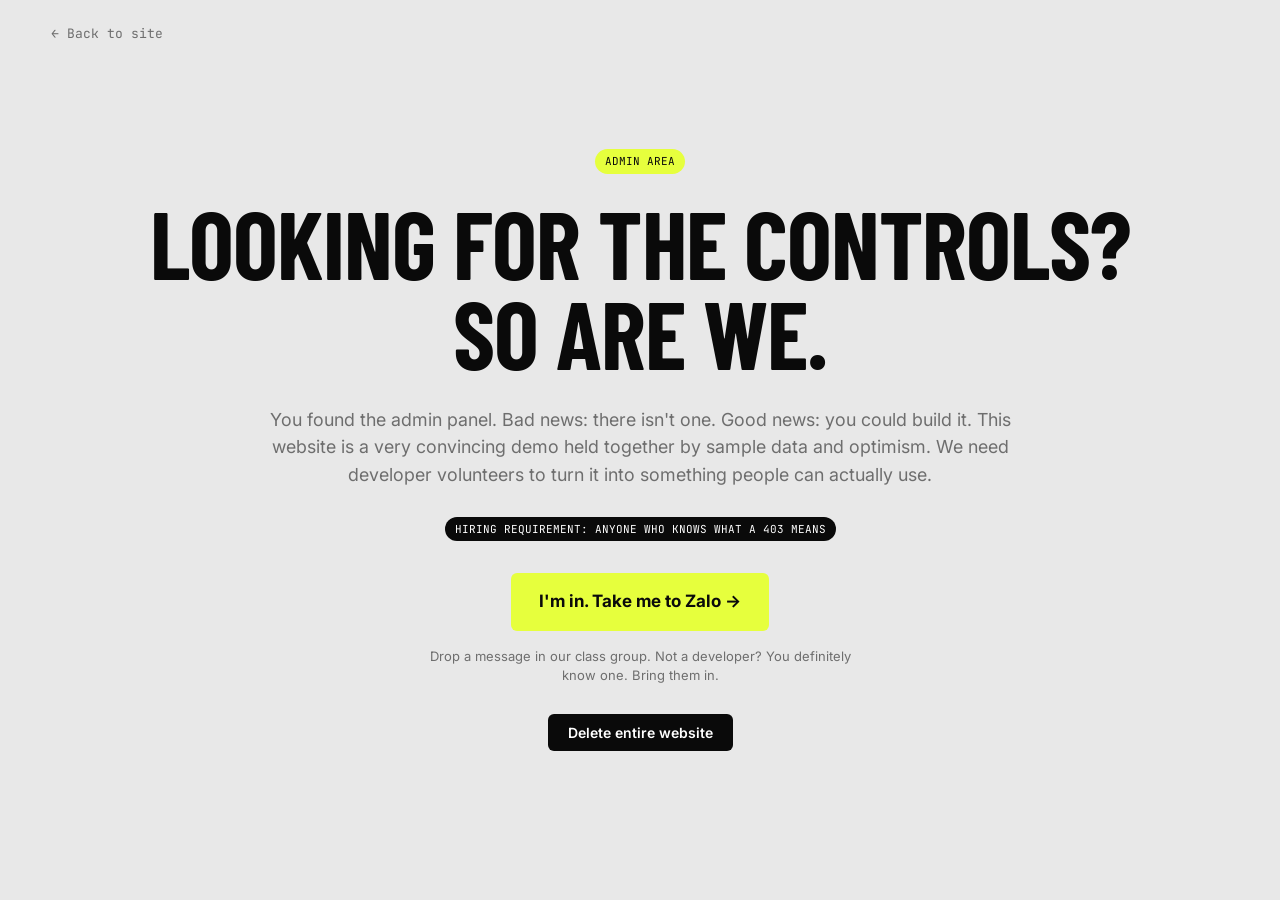
==== commit 4a1f9174: "Add Idea Worth Sharing bento page, redesign admin page, rewrite FAQ, update nav branding Adds a shar" ====
--- a/admin.html
+++ b/admin.html
@@ -3,475 +3,53 @@
 <head>
   <meta charset="UTF-8">
   <meta name="viewport" content="width=device-width, initial-scale=1.0">
-  <title>Admin Dashboard | USTH Technology & Innovation Management</title>
-  
+  <title>Admin | USTH TIM Master Program</title>
+  <meta name="description" content="There is no admin panel. There is a volunteer developer team waiting to be formed.">
+
   <!-- Fonts -->
   <link rel="preconnect" href="https://fonts.googleapis.com">
   <link rel="preconnect" href="https://fonts.gstatic.com" crossorigin>
   <link href="https://fonts.googleapis.com/css2?family=Barlow+Condensed:wght@700&family=Inter:wght@400;500;600;700&family=JetBrains+Mono:wght@400;500&display=swap" rel="stylesheet">
-  
+
   <!-- Stylesheet -->
-  <link rel="stylesheet" href="styles.css">
-  <style>
-    body {
-      background-color: var(--canvas-soft);
-      color: var(--ink);
-      min-height: 100vh;
-    }
+  <link rel="stylesheet" href="/styles.css">
+</head>
+<body class="admin-gotcha-page">
 
-    .admin-header {
-      background: var(--ink);
-      color: var(--on-ink);
-      padding: 16px var(--gutter);
-      display: flex;
-      justify-content: space-between;
-      align-items: center;
-      border-bottom: 1px solid var(--hairline-dark);
-    }
+  <a href="/" class="admin-gotcha-back">&larr; Back to site</a>
 
-    .admin-brand {
-      display: flex;
-      align-items: center;
-      gap: 12px;
-    }
+  <div class="admin-gotcha-content">
+    <span class="badge-tag badge-tag-signal">ADMIN AREA</span>
 
-    .admin-logo-mark {
-      width: 32px;
-      height: 32px;
-      background: var(--signal);
-      color: var(--ink);
-      border-radius: 6px;
-      display: flex;
-      align-items: center;
-      justify-content: center;
-      font-family: var(--font-display);
-      font-weight: 700;
-      font-size: 16px;
-    }
+    <h1 class="admin-gotcha-title">LOOKING FOR THE CONTROLS?<br>SO ARE WE.</h1>
 
-    .admin-container {
-      max-width: var(--max-width);
-      margin: 40px auto;
-      padding: 0 var(--gutter);
-    }
+    <p class="admin-gotcha-desc">
+      You found the admin panel. Bad news: there isn't one. Good news: you could build it. This website is a very convincing demo held together by sample data and optimism. We need developer volunteers to turn it into something people can actually use.
+    </p>
 
-    .admin-card {
-      background: var(--surface);
-      border-radius: var(--radius-card);
-      border: 1px solid var(--hairline);
-      padding: 40px;
-      box-shadow: 0 12px 32px rgba(0,0,0,0.04);
-    }
+    <span class="badge-tag admin-gotcha-requirement">Hiring Requirement: Anyone who knows what a 403 means</span>
 
-    .admin-nav-tabs {
-      display: flex;
-      gap: 8px;
-      background: var(--canvas);
-      padding: 6px;
-      border-radius: var(--radius-pill);
-      margin-bottom: 32px;
-      overflow-x: auto;
-    }
+    <a href="https://zalo.me/g/ffdf9ksh69n1zivkfcye" target="_blank" rel="noopener" class="admin-gotcha-cta">I'm in. Take me to Zalo &rarr;</a>
 
-    .admin-tab-btn {
-      padding: 10px 20px;
-      border-radius: var(--radius-pill);
-      font-size: 14px;
-      font-weight: 500;
-      color: var(--muted);
-      transition: all 0.2s ease;
-      white-space: nowrap;
-    }
+    <p class="admin-gotcha-note">Drop a message in our class group. Not a developer? You definitely know one. Bring them in.</p>
 
-    .admin-tab-btn.active {
-      background: var(--ink);
-      color: var(--on-ink);
-    }
-
-    .data-table {
-      width: 100%;
-      border-collapse: collapse;
-      font-size: 14px;
-      text-align: left;
-      margin-top: 16px;
-    }
-
-    .data-table th {
-      background: var(--canvas-soft);
-      padding: 12px 16px;
-      font-family: var(--font-mono);
-      font-size: 12px;
-      color: var(--muted);
-      border-bottom: 1px solid var(--hairline);
-    }
-
-    .data-table td {
-      padding: 14px 16px;
-      border-bottom: 1px solid var(--hairline);
-    }
-  </style>
-</head>
-<body>
-
-  <!-- Top Admin Bar -->
-  <header class="admin-header">
-    <div class="admin-brand">
-      <div class="admin-logo-mark">TIM</div>
-      <div>
-        <div style="font-family: var(--font-display); font-size: 18px; font-weight: 700; line-height: 1;">USTH TIM ADMIN PORTAL</div>
-        <div style="font-size: 11px; font-family: var(--font-mono); color: var(--muted-on-ink);" id="userRoleBadge">Logged in as: TIM Administrator</div>
-      </div>
-    </div>
-
-    <div style="display: flex; gap: 16px; align-items: center;">
-      <a href="/" class="btn-outlined btn-outlined-dark" style="font-size: 13px; padding: 6px 14px;">View Public Portfolio &nearr;</a>
-      <button id="logoutBtn" class="btn-primary btn-light" style="font-size: 13px; padding: 6px 14px;">Logout &crarr;</button>
-    </div>
-  </header>
-
-  <main class="admin-container">
-    <div class="admin-card">
-      
-      <!-- Sub Navigation Tabs -->
-      <nav class="admin-nav-tabs">
-        <button class="admin-tab-btn active" data-panel="panelProjects">+ Add & Manage Projects</button>
-        <button class="admin-tab-btn" data-panel="panelFounders">+ Add & Manage Founders</button>
-        <button class="admin-tab-btn" data-panel="panelStudents">Student Cohort Directory</button>
-        <button class="admin-tab-btn" data-panel="panelMessages">Legacy Wall Moderation</button>
-      </nav>
-
-      <!-- Panel 1: Manage Projects -->
-      <section class="admin-panel" id="panelProjects" style="display: block;">
-        <div style="display: flex; justify-content: space-between; align-items: flex-end; margin-bottom: 24px;">
-          <div>
-            <span class="badge-tag">PROJECTS DATABASE</span>
-            <h2 class="display-m" style="margin-top: 8px;">CAPSTONE & RESEARCH PROJECTS.</h2>
-          </div>
-          <span class="mono-text" style="color: var(--muted);" id="projectCountBadge">6 PROJECTS IN DATABASE</span>
-        </div>
-
-        <!-- Add Project Form -->
-        <div style="background: var(--canvas-soft); padding: 28px; border-radius: var(--radius-card); border: 1px solid var(--hairline); margin-bottom: 36px;">
-          <h3 style="font-size: 16px; font-weight: 600; margin-bottom: 16px; color: var(--ink);">+ ADD NEW PROJECT TO DATABASE</h3>
-          <form id="addProjectForm">
-            <div style="display: grid; grid-template-columns: 1fr 1fr; gap: 16px; margin-bottom: 16px;">
-              <div class="form-group">
-                <label class="form-label">Project Title</label>
-                <input type="text" id="pTitle" class="form-input" placeholder="e.g. Quantum Cryptography for Smart Grids" required>
-              </div>
-              <div class="form-group">
-                <label class="form-label">Cohort Generation</label>
-                <select id="pGen" class="form-select" required>
-                  <option value="GENERATION 1">Generation 1 Pioneer</option>
-                  <option value="GEN 2 FOCUS AREA">Gen 2 Target Focus Area</option>
-                </select>
-              </div>
-            </div>
-
-            <div style="display: grid; grid-template-columns: 1fr 1fr 1fr; gap: 16px; margin-bottom: 16px;">
-              <div class="form-group">
-                <label class="form-label">Partner / Sponsor</label>
-                <input type="text" id="pPartner" class="form-input" placeholder="e.g. Viettel High Tech" required>
-              </div>
-              <div class="form-group">
-                <label class="form-label">Metric Value</label>
-                <input type="text" id="pMetricVal" class="form-input" placeholder="e.g. €120,000 / 2 Patents" required>
-              </div>
-              <div class="form-group">
-                <label class="form-label">Metric Label</label>
-                <input type="text" id="pMetricLbl" class="form-input" placeholder="e.g. Grant Funding / Patents" required>
-              </div>
-            </div>
-
-            <div class="form-group" style="margin-bottom: 20px;">
-              <label class="form-label">Description / Abstract</label>
-              <textarea id="pDesc" class="form-textarea" placeholder="Detailed research summary and commercialization impact..." required style="min-height: 80px;"></textarea>
-            </div>
-
-            <button type="submit" class="btn-primary" style="padding: 12px 24px;">Save Project & Update Bookshelf &rarr;</button>
-          </form>
-        </div>
-
-        <!-- Project List Table -->
-        <h3 style="font-size: 16px; font-weight: 600; margin-bottom: 12px;">ACTIVE DATABASE ENTRIES</h3>
-        <table class="data-table">
-          <thead>
-            <tr>
-              <th>Title</th>
-              <th>Generation</th>
-              <th>Partner</th>
-              <th>Metrics</th>
-              <th>Actions</th>
-            </tr>
-          </thead>
-          <tbody id="projectsTableBody">
-            <!-- Dynamic rows populated via JS -->
-          </tbody>
-        </table>
-      </section>
-
-      <!-- Panel 2: Manage Founders -->
-      <section class="admin-panel" id="panelFounders" style="display: none;">
-        <div style="display: flex; justify-content: space-between; align-items: flex-end; margin-bottom: 24px;">
-          <div>
-            <span class="badge-tag">FOUNDERS & ADVISORS</span>
-            <h2 class="display-m" style="margin-top: 8px;">PIONEERS & ADVISORY BOARD.</h2>
-          </div>
-        </div>
-
-        <!-- Add Founder Form -->
-        <div style="background: var(--canvas-soft); padding: 28px; border-radius: var(--radius-card); border: 1px solid var(--hairline); margin-bottom: 36px;">
-          <h3 style="font-size: 16px; font-weight: 600; margin-bottom: 16px;">+ ADD NEW FOUNDER OR ADVISOR</h3>
-          <form id="addFounderForm">
-            <div style="display: grid; grid-template-columns: 1fr 1fr; gap: 16px; margin-bottom: 16px;">
-              <div class="form-group">
-                <label class="form-label">Full Name</label>
-                <input type="text" id="fName" class="form-input" placeholder="e.g. Dr. Marc Delacroix" required>
-              </div>
-              <div class="form-group">
-                <label class="form-label">Role Title</label>
-                <input type="text" id="fRole" class="form-input" placeholder="e.g. Co-R&D Chair / Visiting Professor" required>
-              </div>
-            </div>
-
-            <div class="form-group" style="margin-bottom: 20px;">
-              <label class="form-label">Institution / Affiliation</label>
-              <input type="text" id="fAffil" class="form-input" placeholder="e.g. CNRS France / Airbus Asia Research" required>
-            </div>
-
-            <button type="submit" class="btn-primary" style="padding: 12px 24px;">Add Founder to Public Board &rarr;</button>
-          </form>
-        </div>
-
-        <h3 style="font-size: 16px; font-weight: 600; margin-bottom: 12px;">CURRENT ADVISORY BOARD DIRECTORY</h3>
-        <table class="data-table">
-          <thead>
-            <tr>
-              <th>Name</th>
-              <th>Role</th>
-              <th>Institution</th>
-              <th>Actions</th>
-            </tr>
-          </thead>
-          <tbody id="foundersTableBody">
-            <!-- Dynamic rows -->
-          </tbody>
-        </table>
-      </section>
-
-      <!-- Panel 3: Student Cohort Directory -->
-      <section class="admin-panel" id="panelStudents" style="display: none;">
-        <div style="display: flex; justify-content: space-between; align-items: flex-end; margin-bottom: 24px;">
-          <div>
-            <span class="badge-tag badge-tag-mint">STUDENT DIRECTORY</span>
-            <h2 class="display-m" style="margin-top: 8px;">GEN 1 & GEN 2 COHORT RECORDS.</h2>
-          </div>
-          <span class="mono-text" style="color: var(--muted);">18 MASTERS ENROLLED</span>
-        </div>
-
-        <table class="data-table">
-          <thead>
-            <tr>
-              <th>Candidate Name</th>
-              <th>Cohort</th>
-              <th>Capstone Topic</th>
-              <th>Enterprise Placement</th>
-              <th>Status</th>
-            </tr>
-          </thead>
-          <tbody>
-            <tr>
-              <td style="font-weight: 600;">Trinh Nhat Minh</td>
-              <td><span class="badge-tag">GEN 1</span></td>
-              <td>Smart Grid AI Optimization</td>
-              <td>Viettel High Tech R&D</td>
-              <td><span style="color: green; font-weight: 600;">Graduated &bull; Valedictorian</span></td>
-            </tr>
-            <tr>
-              <td style="font-weight: 600;">Tran Thi Thu Hang</td>
-              <td><span class="badge-tag">GEN 1</span></td>
-              <td>DeepTech Venture IP Valuation</td>
-              <td>VinAI Research</td>
-              <td><span style="color: green; font-weight: 600;">Graduated &bull; Spin-off CEO</span></td>
-            </tr>
-            <tr>
-              <td style="font-weight: 600;">Le Hoang Nam</td>
-              <td><span class="badge-tag">GEN 1</span></td>
-              <td>Circular Plastics Traceability</td>
-              <td>Unilever Vietnam</td>
-              <td><span style="color: green; font-weight: 600;">Graduated &bull; Tech Lead</span></td>
-            </tr>
-            <tr>
-              <td style="font-weight: 600;">Pham Minh Anh</td>
-              <td><span class="badge-tag">GEN 1</span></td>
-              <td>Bio-Silica Nanocomposites</td>
-              <td>CNRS Green Lab</td>
-              <td><span style="color: green; font-weight: 600;">Graduated &bull; PhD Scholar</span></td>
-            </tr>
-            <tr>
-              <td style="font-weight: 600;">Gen 2 Intake Scholar #1</td>
-              <td><span class="badge-tag badge-tag-mint">GEN 2</span></td>
-              <td>Autonomous Drone Swarms</td>
-              <td>Airbus Asia Fellowship</td>
-              <td><span style="color: blue; font-weight: 600;">Incoming Candidate</span></td>
-            </tr>
-          </tbody>
-        </table>
-      </section>
-
-      <!-- Panel 4: Legacy Wall Messages Moderation -->
-      <section class="admin-panel" id="panelMessages" style="display: none;">
-        <div style="margin-bottom: 24px;">
-          <span class="badge-tag badge-tag-signal">MODERATION</span>
-          <h2 class="display-m" style="margin-top: 8px;">PAY IT FORWARD MESSAGES.</h2>
-        </div>
-        <p style="color: var(--muted); font-size: 15px; margin-bottom: 24px;">
-          Review and manage user-submitted encouragement messages for Generation 2 incoming candidates.
-        </p>
-        <div style="background: var(--canvas-soft); padding: 24px; border-radius: var(--radius-tile); border: 1px solid var(--hairline);">
-          <div style="font-weight: 600; margin-bottom: 8px;">Status: All 3 Legacy Wall Messages Approved & Published</div>
-          <div style="font-size: 13px; color: var(--muted);">Messages are rendered live on the public portfolio page.</div>
-        </div>
-      </section>
-
-    </div>
-  </main>
+    <button type="button" class="btn-primary admin-delete-btn" id="deleteSiteBtn">Delete entire website</button>
+  </div>
 
   <script>
-    // Authentication Check
-    const authData = JSON.parse(localStorage.getItem('tim_portal_user') || '{}');
-    if (!authData.loggedIn) {
-      window.location.href = '/login';
-    } else {
-      document.getElementById('userRoleBadge').textContent = `Logged in as: TIM ${authData.role || 'Admin'}`;
-    }
-
-    // Logout
-    document.getElementById('logoutBtn').addEventListener('click', () => {
-      localStorage.removeItem('tim_portal_user');
-      window.location.href = '/login';
-    });
-
-    // Panel Tab Switching
-    const panelBtns = document.querySelectorAll('.admin-tab-btn');
-    const panels = document.querySelectorAll('.admin-panel');
-
-    panelBtns.forEach(btn => {
-      btn.addEventListener('click', () => {
-        panelBtns.forEach(b => b.classList.remove('active'));
-        btn.classList.add('active');
-
-        const target = btn.getAttribute('data-panel');
-        panels.forEach(p => {
-          p.style.display = p.id === target ? 'block' : 'none';
-        });
-      });
-    });
-
-    // Default Initial Data
-    let defaultProjects = [
-      { id: 'p1', title: 'AI-Driven Energy Optimization for Industrial Parks', gen: 'GENERATION 1', partner: 'SCHNEIDER ELECTRIC', val: '24.5%', lbl: 'Energy Savings' },
-      { id: 'p2', title: 'DeepTech Venture Commercialization Framework', gen: 'GENERATION 1', partner: 'VINAI & VAST', val: '$150,000', lbl: 'Seed Raised' },
-      { id: 'p3', title: 'Circular Plastics Traceability Ledger', gen: 'GENERATION 1', partner: 'UNILEVER VIETNAM', val: '4 Pilots', lbl: 'Plants Deployed' },
-      { id: 'p4', title: 'Autonomous Drone Fleet for Precision Agriculture', gen: 'GEN 2 FOCUS AREA', partner: 'USTH-CNRS JOINT LAB', val: 'OPEN', lbl: 'Sponsorship' },
-      { id: 'p5', title: 'Next-Gen Bio-Polymers from Agricultural Waste', gen: 'GENERATION 1', partner: 'CNRS GREEN LAB', val: '3 Patents', lbl: 'PCT Filings' },
-      { id: 'p6', title: 'Quantum-Safe Encryption for Smart Grids', gen: 'GEN 2 FOCUS AREA', partner: 'VIETTEL HIGH TECH', val: 'OPEN', lbl: 'Sponsorship' }
-    ];
-
-    let storedProjects = JSON.parse(localStorage.getItem('tim_custom_projects') || '[]');
-    let allProjects = [...defaultProjects, ...storedProjects];
-
-    function renderProjectsTable() {
-      const tbody = document.getElementById('projectsTableBody');
-      tbody.innerHTML = '';
-      allProjects.forEach((p, idx) => {
-        const tr = document.createElement('tr');
-        tr.innerHTML = `
-          <td style="font-weight: 600;">${p.title}</td>
-          <td><span class="badge-tag">${p.gen}</span></td>
-          <td>${p.partner}</td>
-          <td>${p.val} (${p.lbl})</td>
-          <td><button onclick="removeProject(${idx})" class="btn-outlined" style="padding: 4px 8px; font-size: 11px; color: red;">Delete</button></td>
-        `;
-        tbody.appendChild(tr);
-      });
-      document.getElementById('projectCountBadge').textContent = `${allProjects.length} PROJECTS IN DATABASE`;
-    }
-
-    function removeProject(idx) {
-      allProjects.splice(idx, 1);
-      localStorage.setItem('tim_custom_projects', JSON.stringify(allProjects.filter(p => !defaultProjects.some(dp => dp.id === p.id))));
-      renderProjectsTable();
-    }
-
-    renderProjectsTable();
-
-    // Add New Project Form Handler
-    document.getElementById('addProjectForm').addEventListener('submit', (e) => {
-      e.preventDefault();
-
-      const newP = {
-        id: 'p_custom_' + Date.now(),
-        title: document.getElementById('pTitle').value,
-        gen: document.getElementById('pGen').value,
-        partner: document.getElementById('pPartner').value.toUpperCase(),
-        val: document.getElementById('pMetricVal').value,
-        lbl: document.getElementById('pMetricLbl').value,
-        desc: document.getElementById('pDesc').value
-      };
-
-      storedProjects.push(newP);
-      localStorage.setItem('tim_custom_projects', JSON.stringify(storedProjects));
-      allProjects.push(newP);
-      renderProjectsTable();
-
-      document.getElementById('addProjectForm').reset();
-      alert(`Project "${newP.title}" saved! Synchronized with the public portfolio Bookshelf.`);
-    });
-
-    // Default Founders Data
-    let defaultFounders = [
-      { name: 'Prof. Jean-Marc Rossi', role: 'Academic Co-Director & Chair', affil: 'French Consortium / USTH' },
-      { name: 'Assoc. Prof. Nguyen Van Ha', role: 'Program Director', affil: 'Head of TIM Department, USTH' },
-      { name: 'Dr. Valérie Moreau', role: 'Tech Transfer Advisor', affil: 'CNRS France' },
-      { name: 'Eng. Tran Minh Duc', role: 'Industry Advisor', affil: 'CIO, FPT Corporation' }
-    ];
-
-    let storedFounders = JSON.parse(localStorage.getItem('tim_custom_founders') || '[]');
-    let allFounders = [...defaultFounders, ...storedFounders];
-
-    function renderFoundersTable() {
-      const tbody = document.getElementById('foundersTableBody');
-      tbody.innerHTML = '';
-      allFounders.forEach(f => {
-        const tr = document.createElement('tr');
-        tr.innerHTML = `
-          <td style="font-weight: 600;">${f.name}</td>
-          <td>${f.role}</td>
-          <td>${f.affil}</td>
-          <td><span style="color: green; font-size: 12px;">Active</span></td>
-        `;
-        tbody.appendChild(tr);
-      });
-    }
-
-    renderFoundersTable();
-
-    document.getElementById('addFounderForm').addEventListener('submit', (e) => {
-      e.preventDefault();
-      const newF = {
-        name: document.getElementById('fName').value,
-        role: document.getElementById('fRole').value,
-        affil: document.getElementById('fAffil').value
-      };
-      storedFounders.push(newF);
-      localStorage.setItem('tim_custom_founders', JSON.stringify(storedFounders));
-      allFounders.push(newF);
-      renderFoundersTable();
-      document.getElementById('addFounderForm').reset();
-      alert(`Founder "${newF.name}" saved to advisory board!`);
+    document.getElementById('deleteSiteBtn').addEventListener('click', function () {
+      var btn = this;
+      if (btn.dataset.busy) return;
+      btn.dataset.busy = '1';
+      var original = btn.textContent;
+      btn.classList.add('shake');
+      btn.textContent = 'Nice try.';
+      setTimeout(function () { btn.classList.remove('shake'); }, 400);
+      setTimeout(function () {
+        btn.textContent = original;
+        delete btn.dataset.busy;
+      }, 2000);
     });
   </script>
-
 </body>
 </html>
--- a/styles.css
+++ b/styles.css
@@ -175,18 +175,10 @@
 }
 
 .nav-brand-logo {
-  width: 34px;
-  height: 34px;
-  background: var(--ink);
-  color: var(--surface);
-  border-radius: 6px;
-  display: flex;
-  align-items: center;
-  justify-content: center;
-  font-family: var(--font-display);
-  font-weight: 700;
-  font-size: 18px;
-  letter-spacing: -0.5px;
+  width: 36px;
+  height: 36px;
+  object-fit: contain;
+  flex-shrink: 0;
 }
 
 .nav-brand-text {
@@ -201,13 +193,6 @@
   letter-spacing: 0.02em;
   line-height: 1;
   color: var(--ink);
-}
-
-.nav-brand-sub {
-  font-size: 10px;
-  font-family: var(--font-mono);
-  color: var(--muted);
-  letter-spacing: 0.04em;
 }
 
 .nav-links {
@@ -360,6 +345,7 @@
 .section-meta {
   display: inline-flex;
   align-items: center;
+  flex-wrap: wrap;
   gap: 8px;
   margin-bottom: 24px;
   font-family: var(--font-mono);
@@ -393,12 +379,28 @@
   color: var(--ink);
 }
 
+.badge-tag-outline {
+  background: transparent;
+  border: 1px solid var(--hairline);
+  color: var(--ink);
+}
+
+.badge-tag-gray {
+  background: var(--canvas-soft);
+  color: var(--ink);
+}
+
+.badge-tag-white {
+  background: var(--on-ink);
+  color: var(--ink);
+}
+
 /* ==========================================
    SECTION 1: HERO (Sheet Canvas)
    ========================================== */
 .hero-grid {
   display: grid;
-  grid-template-columns: 1.1fr 0.9fr;
+  grid-template-columns: 60% 1fr;
   gap: 48px;
   align-items: center;
 }
@@ -415,6 +417,14 @@
 
 .hero-lead {
   margin-bottom: 36px;
+}
+
+.hero-cta-row {
+  display: flex;
+  align-items: center;
+  flex-wrap: wrap;
+  gap: 12px;
+  margin-bottom: 40px;
 }
 
 .hero-stats-row {
@@ -458,15 +468,11 @@
 .hero-visual-card {
   width: 100%;
   height: 100%;
-  background: linear-gradient(135deg, #DFDFDF 0%, #E8E8E8 100%);
-  border-radius: var(--radius-card);
+  background: #E8E8E8;
   position: relative;
-  overflow: hidden;
-  border: 1px solid rgba(255, 255, 255, 0.6);
-  box-shadow: 0 20px 40px rgba(0,0,0,0.06);
-}
-
-/* Geometric 3D Artwork (CSS SVG) */
+}
+
+/* Geometric 3D Artwork */
 .hero-art-container {
   width: 100%;
   height: 100%;
@@ -476,43 +482,10 @@
   position: relative;
 }
 
-.hero-floating-badge {
-  position: absolute;
-  bottom: 24px;
-  left: 24px;
-  background: var(--surface);
-  border-radius: var(--radius-tile);
-  padding: 16px 20px;
-  border: 1px solid var(--hairline);
-  box-shadow: 0 10px 24px rgba(0,0,0,0.08);
-  display: flex;
-  align-items: center;
-  gap: 16px;
-  z-index: 10;
-}
-
-.badge-icon {
-  width: 40px;
-  height: 40px;
-  background: var(--signal);
-  border-radius: 8px;
-  display: flex;
-  align-items: center;
-  justify-content: center;
-  font-weight: 700;
-  font-family: var(--font-display);
-  font-size: 20px;
-}
-
-.badge-text-title {
-  font-size: 14px;
-  font-weight: 600;
-  color: var(--ink);
-}
-
-.badge-text-sub {
-  font-size: 12px;
-  color: var(--muted);
+.hero-art-illustration {
+  width: 100%;
+  height: 100%;
+  object-fit: contain;
 }
 
 
@@ -525,10 +498,12 @@
 
 .collab-tabs-container {
   margin-top: 28px;
+  margin-bottom: 40px;
 }
 
 .collab-tabs-wrapper {
   display: inline-flex;
+  flex-wrap: wrap;
   gap: 8px;
   background: #1A1A1A;
   padding: 6px;
@@ -602,7 +577,27 @@
   font-size: 15px;
   color: var(--muted-on-ink);
   line-height: 1.5;
-  margin-bottom: 32px;
+  margin-bottom: 16px;
+}
+
+.capability-desc:last-child {
+  margin-bottom: 0;
+}
+
+.capability-meta {
+  font-size: 13px;
+  color: var(--muted-on-ink);
+  line-height: 1.5;
+  margin-bottom: 10px;
+}
+
+.capability-meta:last-child {
+  margin-bottom: 0;
+}
+
+.capability-meta strong {
+  color: var(--on-ink);
+  font-weight: 600;
 }
 
 .capability-action {
@@ -643,31 +638,25 @@
 
 .bookshelf-carousel {
   display: flex;
-  gap: 16px;
-  overflow-x: auto;
-  scroll-behavior: smooth;
-  padding: 16px 8px 32px 8px;
+  align-items: stretch;
+  gap: clamp(8px, 1vw, 16px);
+  height: clamp(440px, 48vw, 560px);
   border-bottom: 3px solid var(--ink);
-  scrollbar-width: none;
-  -ms-overflow-style: none;
-  min-height: 480px;
-}
-
-.bookshelf-carousel::-webkit-scrollbar {
-  display: none;
+  padding-bottom: 16px;
+  width: 100%;
 }
 
 /* Bookshelf Spine & Expandable Card */
 .spine-card {
-  flex: 0 0 150px;
-  height: 500px;
+  flex: 1 1 0;
+  min-width: 56px;
   background: var(--surface);
   border: 1px solid var(--hairline);
   border-radius: var(--radius-card);
   overflow: hidden;
   position: relative;
   cursor: pointer;
-  transition: flex 0.45s cubic-bezier(0.16, 1, 0.3, 1), transform 0.3s ease, border-color 0.3s ease, box-shadow 0.3s ease;
+  transition: flex-grow 0.4s cubic-bezier(0.16, 1, 0.3, 1), border-color 0.3s ease, box-shadow 0.3s ease;
   display: flex;
   flex-direction: column;
   box-shadow: -4px 0 16px rgba(0,0,0,0.08);
@@ -675,50 +664,31 @@
 
 .spine-card:hover,
 .spine-card.expanded {
-  flex: 0 0 460px;
-  width: 460px;
-  max-width: 92vw;
+  flex: 4 1 0;
+  min-width: 380px;
   box-shadow: 0 16px 40px rgba(0,0,0,0.16);
   border-color: var(--ink);
 }
 
 /* Spine Cover (Collapsed State - Dark Cover Aesthetic) */
 .spine-collapsed-view {
-  width: 150px;
+  width: 100%;
   height: 100%;
   display: flex;
   flex-direction: column;
   justify-content: space-between;
   align-items: center;
-  padding: 24px 16px;
+  padding: clamp(28px, 3vw, 40px) clamp(8px, 1vw, 14px) clamp(20px, 2.4vw, 32px);
   position: absolute;
   top: 0;
   left: 0;
-  background: var(--ink-raised);
-  color: var(--on-ink);
+  background: linear-gradient(135deg, #DFDFDF 0%, #E8E8E8 100%);
+  color: var(--ink);
   z-index: 2;
   transition: opacity 0.3s ease;
   pointer-events: none;
-  border-right: 1px solid rgba(255, 255, 255, 0.1);
-}
-
-.spine-card-1 .spine-collapsed-view {
-  border-left: 6px solid var(--signal);
-}
-.spine-card-2 .spine-collapsed-view {
-  border-left: 6px solid var(--render-green);
-}
-.spine-card-3 .spine-collapsed-view {
-  border-left: 6px solid var(--render-magenta);
-}
-.spine-card-4 .spine-collapsed-view {
-  border-left: 6px solid var(--render-cyan);
-}
-.spine-card-5 .spine-collapsed-view {
-  border-left: 6px solid var(--render-orange);
-}
-.spine-card-6 .spine-collapsed-view {
-  border-left: 6px solid var(--mint);
+  border-right: 1px solid var(--hairline);
+  box-sizing: border-box;
 }
 
 .spine-card:hover .spine-collapsed-view,
@@ -729,44 +699,37 @@
 
 .spine-num {
   font-family: var(--font-display);
-  font-size: 26px;
+  font-size: clamp(28px, 3vw, 44px);
   font-weight: 700;
-  color: var(--muted-on-ink);
+  color: var(--ink);
   letter-spacing: 0.05em;
+  flex-shrink: 0;
+  line-height: 1;
 }
 
 .spine-title-vertical {
   font-family: var(--font-display);
-  font-size: 18px;
+  font-size: clamp(15px, 1.5vw, 22px);
   font-weight: 700;
   text-transform: uppercase;
-  color: var(--on-ink);
+  color: var(--ink);
   letter-spacing: 0.02em;
   writing-mode: vertical-rl;
   transform: rotate(180deg);
-  white-space: normal;
-  word-break: break-word;
   line-height: 1.25;
-  padding: 12px 0;
+  padding: 0;
   text-align: center;
-  max-height: 380px;
-}
-
-.spine-badge-dot {
-  width: 12px;
-  height: 12px;
-  border-radius: 50%;
-  background: var(--signal);
-}
-
-.spine-badge-dot-signal {
-  background: var(--signal);
+  display: -webkit-box;
+  -webkit-box-orient: vertical;
+  -webkit-line-clamp: 2;
+  overflow: hidden;
+  text-overflow: ellipsis;
 }
 
 /* Spine Card Content (Revealed when Expanded) */
 .spine-expanded-content {
   width: 100%;
-  min-width: 460px;
+  min-width: 380px;
   height: 100%;
   display: flex;
   flex-direction: column;
@@ -795,12 +758,15 @@
 .bookshelf-hint {
   display: flex;
   align-items: center;
-  gap: 12px;
+  gap: 20px;
+  flex-wrap: wrap;
+  row-gap: 8px;
 }
 
 .carousel-nav-btns {
   display: flex;
   gap: 8px;
+  flex-shrink: 0;
 }
 
 .carousel-arrow-btn {
@@ -872,7 +838,7 @@
 
 .project-body {
   width: 100%;
-  padding: 32px;
+  padding: clamp(24px, 2.6vw, 40px);
   display: flex;
   flex-direction: column;
   flex-grow: 1;
@@ -880,11 +846,16 @@
 }
 
 .project-title {
-  font-size: 24px;
+  font-size: clamp(22px, 2vw, 32px);
   font-weight: 700;
   color: var(--ink);
   margin-bottom: 12px;
   line-height: 1.3;
+  display: -webkit-box;
+  -webkit-box-orient: vertical;
+  -webkit-line-clamp: 3;
+  overflow: hidden;
+  text-overflow: ellipsis;
 }
 
 .project-desc {
@@ -921,6 +892,8 @@
   display: flex;
   align-items: center;
   justify-content: space-between;
+  flex-wrap: wrap;
+  gap: 12px 16px;
 }
 
 .partner-tag {
@@ -1119,12 +1092,12 @@
   background: var(--ink-raised);
   border-radius: var(--radius-tile);
   border: 1px solid var(--hairline-dark);
-  height: 100px;
+  min-height: 108px;
   display: flex;
   flex-direction: column;
   align-items: center;
   justify-content: center;
-  padding: 16px;
+  padding: 18px 14px;
   gap: 8px;
   transition: all 0.2s ease;
 }
@@ -1139,6 +1112,18 @@
   height: 32px;
   width: auto;
   fill: var(--on-ink);
+}
+
+.logo-tile-title {
+  font-family: var(--font-display);
+  font-weight: 700;
+  text-transform: uppercase;
+  letter-spacing: -0.01em;
+  line-height: 1.05;
+  color: var(--on-ink);
+  font-size: clamp(13px, 1.5vw, 17px);
+  text-align: center;
+  word-break: break-word;
 }
 
 .logo-tile-name {
@@ -1180,36 +1165,82 @@
   width: 100%;
   padding: 20px 24px;
   text-align: left;
+  display: flex;
+  justify-content: space-between;
+  align-items: center;
+  gap: 16px;
+}
+
+.faq-question-main {
+  display: flex;
+  flex-direction: column;
+  gap: 6px;
+  text-align: left;
+}
+
+.faq-group-label {
+  font-family: var(--font-mono);
+  font-size: 11px;
+  letter-spacing: 0.05em;
+  text-transform: uppercase;
+  color: var(--muted);
+}
+
+.faq-question-text {
   font-size: 17px;
   font-weight: 600;
   color: var(--ink);
-  display: flex;
-  justify-content: space-between;
-  align-items: center;
 }
 
 .faq-icon {
+  position: relative;
   width: 24px;
   height: 24px;
   border-radius: 50%;
   border: 1px solid var(--hairline);
-  display: flex;
-  align-items: center;
-  justify-content: center;
-  font-size: 16px;
-  transition: transform 0.3s ease;
+  flex-shrink: 0;
+  transition: background-color 0.2s ease, border-color 0.2s ease;
+}
+
+.faq-icon::before,
+.faq-icon::after {
+  content: '';
+  position: absolute;
+  top: 50%;
+  left: 50%;
+  background: var(--ink);
+  transform: translate(-50%, -50%);
+  transition: transform 0.2s ease, background-color 0.2s ease;
+}
+
+.faq-icon::before {
+  width: 10px;
+  height: 1.5px;
+}
+
+.faq-icon::after {
+  width: 1.5px;
+  height: 10px;
 }
 
 .faq-item.active .faq-icon {
-  transform: rotate(45deg);
   background: var(--ink);
-  color: var(--on-ink);
+  border-color: var(--ink);
+}
+
+.faq-item.active .faq-icon::before,
+.faq-item.active .faq-icon::after {
+  background: var(--on-ink);
+}
+
+.faq-item.active .faq-icon::after {
+  transform: translate(-50%, -50%) scaleY(0);
 }
 
 .faq-answer {
   max-height: 0;
   overflow: hidden;
-  transition: max-height 0.3s cubic-bezier(0.16, 1, 0.3, 1), padding 0.3s ease;
+  transition: max-height 0.25s cubic-bezier(0.16, 1, 0.3, 1), padding 0.25s ease;
   padding: 0 24px;
   font-size: 15px;
   color: var(--muted);
@@ -1219,6 +1250,40 @@
 .faq-item.active .faq-answer {
   max-height: 300px;
   padding: 0 24px 20px 24px;
+}
+
+.faq-list-col {
+  min-width: 0;
+}
+
+.faq-filter-row {
+  display: flex;
+  gap: 8px;
+  margin-bottom: 20px;
+  overflow-x: auto;
+  padding-bottom: 2px;
+  min-width: 0;
+}
+
+.faq-filter-row .category-tab {
+  flex-shrink: 0;
+}
+
+.faq-contact-link {
+  display: inline-flex;
+  align-items: center;
+  gap: 6px;
+  margin-top: 20px;
+  font-size: 14px;
+  font-weight: 600;
+  color: var(--ink);
+  border-bottom: 1px solid var(--ink);
+  padding-bottom: 2px;
+  transition: opacity 0.2s ease;
+}
+
+.faq-contact-link:hover {
+  opacity: 0.7;
 }
 
 
@@ -1277,9 +1342,50 @@
   border-color: var(--ink);
 }
 
+.form-input.invalid, .form-select.invalid, .form-textarea.invalid {
+  border-color: #D93025;
+}
+
 .form-textarea {
   resize: vertical;
   min-height: 110px;
+}
+
+.form-error {
+  display: none;
+  font-size: 12px;
+  color: #D93025;
+}
+
+.form-error.visible {
+  display: block;
+}
+
+.interest-pills {
+  display: flex;
+  flex-wrap: wrap;
+  gap: 8px;
+}
+
+.interest-pill {
+  padding: 8px 16px;
+  border: 1px solid var(--hairline);
+  border-radius: var(--radius-pill);
+  background: transparent;
+  color: var(--ink);
+  font-size: 13px;
+  font-weight: 500;
+  transition: all 0.2s ease;
+}
+
+.interest-pill:hover {
+  border-color: var(--ink);
+}
+
+.interest-pill.active {
+  background: var(--ink);
+  border-color: var(--ink);
+  color: var(--on-ink);
 }
 
 .form-success-state {
@@ -1414,7 +1520,44 @@
   gap: 16px;
   font-family: var(--font-mono);
   font-size: 12px;
+  text-transform: uppercase;
   color: var(--muted-on-ink);
+}
+
+.footer-disclaimer-row {
+  margin-top: 16px;
+  display: flex;
+  justify-content: space-between;
+  align-items: center;
+  flex-wrap: wrap;
+  gap: 16px;
+}
+
+.footer-disclaimer {
+  font-family: var(--font-mono);
+  font-size: 11px;
+  color: var(--muted-on-ink);
+  opacity: 0.7;
+}
+
+.footer-to-top-btn {
+  flex-shrink: 0;
+  font-family: var(--font-mono);
+  font-size: 11px;
+  text-transform: uppercase;
+  letter-spacing: 0.03em;
+  color: var(--muted-on-ink);
+  background: transparent;
+  border: 1px solid var(--hairline-dark);
+  border-radius: 999px;
+  padding: 8px 16px;
+  cursor: pointer;
+  transition: color 0.2s ease, border-color 0.2s ease;
+}
+
+.footer-to-top-btn:hover {
+  color: var(--on-ink);
+  border-color: var(--on-ink);
 }
 
 
@@ -1462,6 +1605,1178 @@
 }
 
 
+/* ==========================================
+   RECOGNITION PAGE: KEY BUILDERS, SCATTERED
+   Static layout, 6 cards spread out unevenly —
+   deliberately not aligned to a neat grid
+   ========================================== */
+.builder-scatter {
+  display: grid;
+  grid-template-columns: repeat(auto-fit, minmax(220px, 1fr));
+  gap: 56px 24px;
+  margin-top: 40px;
+  padding: 10px 0 56px;
+}
+
+.builder-card {
+  --ty: 0px;
+  --rot: 0deg;
+  position: relative;
+  background: var(--ink-raised);
+  border: 1px solid var(--hairline-dark);
+  border-radius: var(--radius-card);
+  overflow: hidden;
+  transform: translateY(var(--ty)) rotate(var(--rot));
+  transition: transform 0.3s ease, border-color 0.3s ease;
+}
+
+.builder-card:hover {
+  transform: translateY(var(--ty)) rotate(0deg) scale(1.04);
+  border-color: #444;
+  z-index: 2;
+}
+
+/* Deliberately irregular offsets — spread out, not aligned */
+.builder-card:nth-child(6n+1) { --ty: -10px; --rot: -5deg; }
+.builder-card:nth-child(6n+2) { --ty: 30px;  --rot: 3deg; }
+.builder-card:nth-child(6n+3) { --ty: 6px;   --rot: -7deg; }
+.builder-card:nth-child(6n+4) { --ty: -18px; --rot: 6deg; }
+.builder-card:nth-child(6n+5) { --ty: 34px;  --rot: -3deg; }
+.builder-card:nth-child(6n)   { --ty: 12px;  --rot: 8deg; }
+
+/* Avatar placeholder — large, square, fills the card width */
+.builder-card-avatar {
+  width: 100%;
+  aspect-ratio: 1 / 1;
+  background: linear-gradient(135deg, #2E2E2E 0%, #141414 100%);
+  border-bottom: 1px solid var(--hairline-dark);
+  display: flex;
+  align-items: center;
+  justify-content: center;
+}
+
+.builder-card-avatar-initials {
+  font-family: var(--font-display);
+  font-size: 64px;
+  font-weight: 700;
+  color: var(--on-ink);
+}
+
+.builder-card-body {
+  padding: 20px 22px 24px;
+  display: flex;
+  flex-direction: column;
+  align-items: center;
+  text-align: center;
+}
+
+.builder-card-title-badge {
+  display: inline-block;
+  font-family: var(--font-mono);
+  font-size: 10px;
+  letter-spacing: 0.06em;
+  text-transform: uppercase;
+  color: var(--ink);
+  background: var(--signal);
+  padding: 3px 10px;
+  border-radius: var(--radius-pill);
+  margin-bottom: 12px;
+}
+
+.builder-card-name {
+  font-size: 18px;
+  font-weight: 700;
+  color: var(--on-ink);
+  margin-bottom: 4px;
+}
+
+.builder-card-meta {
+  font-size: 12px;
+  color: var(--muted-on-ink);
+  margin-bottom: 2px;
+}
+
+.builder-card-major {
+  font-size: 12px;
+  font-weight: 600;
+  color: var(--muted-on-ink);
+  margin-bottom: 16px;
+}
+
+/* Contribution stats are secondary info — small, compact, single line */
+.builder-card-stats-line {
+  font-family: var(--font-mono);
+  font-size: 10px;
+  color: var(--muted-on-ink);
+  line-height: 1.5;
+  padding-top: 14px;
+  border-top: 1px solid var(--hairline-dark);
+}
+
+/* ==========================================
+   BLOG PAGE: IDEA WORTH SHARING
+   ========================================== */
+
+/* Filter bar: category pills + search */
+.ideas-filter-bar {
+  display: flex;
+  align-items: center;
+  justify-content: space-between;
+  flex-wrap: wrap;
+  gap: 16px;
+  margin-bottom: 40px;
+}
+
+.ideas-filter-tabs {
+  display: flex;
+  flex-wrap: wrap;
+  gap: 8px;
+}
+
+.idea-search-input {
+  flex: 0 1 280px;
+  margin-bottom: 0;
+}
+
+/* Bento grid */
+.ideas-bento-grid {
+  display: grid;
+  grid-template-columns: repeat(3, 1fr);
+  grid-auto-flow: dense;
+  align-items: start;
+  gap: 24px;
+}
+
+.idea-card {
+  position: relative;
+  border-radius: var(--radius-card);
+  padding: 28px;
+  display: flex;
+  flex-direction: column;
+  color: inherit;
+  transition: transform 0.2s ease, border-color 0.2s ease, box-shadow 0.2s ease;
+}
+
+.idea-card:hover {
+  transform: translateY(-4px);
+}
+
+.idea-card > .badge-tag {
+  align-self: flex-start;
+}
+
+.idea-card--feature .idea-feature-main > .badge-tag {
+  align-self: flex-start;
+}
+
+/* Shared footer line: avatar | name | role • org | read time | arrow */
+.idea-card-footer {
+  display: flex;
+  align-items: center;
+  flex-wrap: wrap;
+  gap: 6px 10px;
+  margin-top: auto;
+  padding-top: 16px;
+  border-top: 1px solid var(--hairline);
+  font-size: 12px;
+  color: var(--muted);
+}
+
+.idea-card--dark .idea-card-footer {
+  border-top-color: var(--hairline-dark);
+  color: var(--muted-on-ink);
+}
+
+.idea-avatar {
+  width: 32px;
+  height: 32px;
+  border-radius: 50%;
+  background: var(--ink);
+  color: var(--on-ink);
+  display: flex;
+  align-items: center;
+  justify-content: center;
+  font-size: 11px;
+  font-weight: 700;
+  flex-shrink: 0;
+}
+
+.idea-card--dark .idea-avatar {
+  background: var(--on-ink);
+  color: var(--ink);
+}
+
+.idea-author-name {
+  font-size: 13px;
+  font-weight: 600;
+  color: var(--ink);
+}
+
+.idea-card--dark .idea-author-name {
+  color: var(--on-ink);
+}
+
+.idea-read-time {
+  margin-left: auto;
+  white-space: nowrap;
+}
+
+.idea-card-go {
+  color: var(--ink);
+  transition: transform 0.2s ease;
+  flex-shrink: 0;
+}
+
+.idea-card--dark .idea-card-go {
+  color: var(--on-ink);
+}
+
+.idea-card:hover .idea-card-go {
+  transform: translateX(4px);
+}
+
+/* Shared title / excerpt (Field Notes, Big Ideas, Toolkit, Show & Tell) */
+.idea-card-title {
+  font-size: 19px;
+  font-weight: 700;
+  color: var(--ink);
+  line-height: 1.3;
+  margin: 16px 0 10px;
+}
+
+.idea-card-excerpt {
+  font-size: 14px;
+  color: var(--muted);
+  line-height: 1.55;
+  margin-bottom: 20px;
+  flex: 1;
+  display: -webkit-box;
+  -webkit-box-orient: vertical;
+  -webkit-line-clamp: 3;
+  overflow: hidden;
+}
+
+/* 1. Feature card (latest Big Ideas, full width) */
+.idea-card--feature {
+  grid-column: 1 / -1;
+  background: var(--surface);
+  border: 1px solid var(--hairline);
+  display: grid;
+  grid-template-columns: 1.5fr 1fr;
+  gap: 40px;
+  padding: 44px;
+}
+
+.idea-card--feature:hover {
+  border-color: var(--ink);
+  box-shadow: 0 20px 48px rgba(0, 0, 0, 0.08);
+}
+
+.idea-feature-main {
+  display: flex;
+  flex-direction: column;
+}
+
+.idea-feature-title {
+  font-family: var(--font-display);
+  font-size: clamp(26px, 2.8vw, 40px);
+  font-weight: 700;
+  text-transform: uppercase;
+  line-height: 1;
+  letter-spacing: -0.01em;
+  color: var(--ink);
+  margin: 16px 0 14px;
+}
+
+.idea-feature-excerpt {
+  font-size: 16px;
+  color: var(--muted);
+  line-height: 1.55;
+  margin-bottom: 24px;
+}
+
+.idea-feature-quote {
+  background: var(--canvas-soft);
+  border-radius: var(--radius-tile);
+  padding: 32px 28px;
+  display: flex;
+  flex-direction: column;
+  justify-content: center;
+}
+
+.idea-quote-mark {
+  font-family: var(--font-display);
+  font-size: 64px;
+  line-height: 0.6;
+  color: var(--hairline);
+  display: block;
+  margin-bottom: 8px;
+}
+
+.idea-quote-text {
+  font-family: var(--font-display);
+  font-size: clamp(19px, 1.8vw, 24px);
+  font-weight: 700;
+  line-height: 1.25;
+  color: var(--ink);
+}
+
+/* 2. Field Notes: classic white card, 1 column */
+.idea-card--fieldnotes {
+  grid-column: span 1;
+  background: var(--surface);
+  border: 1px solid var(--hairline);
+}
+
+.idea-card--fieldnotes:hover {
+  border-color: var(--ink);
+  box-shadow: 0 16px 36px rgba(0, 0, 0, 0.06);
+}
+
+/* 3. Big Ideas (non-featured): 2 columns wide */
+.idea-card--bigidea {
+  grid-column: span 2;
+  background: var(--surface);
+  border: 1px solid var(--hairline);
+}
+
+.idea-card--bigidea:hover {
+  border-color: var(--ink);
+  box-shadow: 0 16px 36px rgba(0, 0, 0, 0.06);
+}
+
+.idea-card--bigidea .idea-card-title {
+  font-family: var(--font-display);
+  font-size: clamp(24px, 2.2vw, 32px);
+  text-transform: uppercase;
+  font-weight: 700;
+  line-height: 1.08;
+  letter-spacing: -0.01em;
+}
+
+.idea-card--bigidea .idea-card-excerpt {
+  font-size: 15px;
+  -webkit-line-clamp: 2;
+}
+
+/* 4. Toolkit: resource list + CTA, 1 column */
+.idea-card--toolkit {
+  grid-column: span 1;
+  background: var(--surface);
+  border: 1px solid var(--hairline);
+}
+
+.idea-card--toolkit:hover {
+  border-color: var(--ink);
+  box-shadow: 0 16px 36px rgba(0, 0, 0, 0.06);
+}
+
+.idea-card--toolkit .idea-card-excerpt,
+.idea-card--showtell .idea-card-excerpt {
+  -webkit-line-clamp: 2;
+}
+
+.idea-toolkit-list {
+  list-style: none;
+  display: flex;
+  flex-direction: column;
+  gap: 10px;
+  margin: 0 0 20px;
+  padding-top: 16px;
+  border-top: 1px solid var(--hairline);
+}
+
+.idea-toolkit-list li {
+  display: flex;
+  align-items: center;
+  gap: 10px;
+  font-size: 13px;
+  color: var(--ink);
+}
+
+.idea-toolkit-icon {
+  flex-shrink: 0;
+  color: var(--muted);
+}
+
+.idea-toolkit-name {
+  flex: 1;
+}
+
+.idea-toolkit-format {
+  font-family: var(--font-mono);
+  font-size: 10px;
+  color: var(--muted);
+  border: 1px solid var(--hairline);
+  border-radius: 4px;
+  padding: 2px 6px;
+  flex-shrink: 0;
+}
+
+.idea-toolkit-cta {
+  align-self: flex-start;
+  display: inline-flex;
+  align-items: center;
+  gap: 6px;
+  margin-bottom: 20px;
+}
+
+/* 5. Reading List: mini bookshelf spines + book list, 1 column */
+.idea-card--reading {
+  grid-column: span 1;
+  background: var(--surface);
+  border: 1px solid var(--hairline);
+}
+
+.idea-card--reading:hover {
+  border-color: var(--ink);
+  box-shadow: 0 16px 36px rgba(0, 0, 0, 0.06);
+}
+
+.idea-reading-spines {
+  display: flex;
+  gap: 4px;
+  height: 84px;
+  margin-bottom: 20px;
+}
+
+.idea-reading-spine {
+  flex: 1;
+  border-radius: 4px 4px 0 0;
+}
+
+.idea-book-list {
+  list-style: none;
+  display: flex;
+  flex-direction: column;
+  gap: 8px;
+  margin-bottom: 20px;
+  font-size: 14px;
+  color: var(--ink);
+}
+
+.idea-book-list li {
+  padding-bottom: 8px;
+  border-bottom: 1px solid var(--hairline);
+}
+
+.idea-book-list li:last-child {
+  border-bottom: none;
+  padding-bottom: 0;
+}
+
+/* 6. Show & Tell: isometric block visual, 1 column */
+.idea-card--showtell {
+  grid-column: span 1;
+  background: var(--surface);
+  border: 1px solid var(--hairline);
+}
+
+.idea-card--showtell:hover {
+  border-color: var(--ink);
+  box-shadow: 0 16px 36px rgba(0, 0, 0, 0.06);
+}
+
+.idea-showtell-visual {
+  background: var(--canvas-soft);
+  border-radius: var(--radius-tile);
+  height: 140px;
+  display: flex;
+  align-items: center;
+  justify-content: center;
+  margin-bottom: 20px;
+}
+
+/* 7. Ask the Network: dark card, 1 column */
+.idea-card--ask {
+  grid-column: span 1;
+  background: var(--ink-raised);
+}
+
+.idea-card--ask:hover {
+  box-shadow: 0 16px 36px rgba(0, 0, 0, 0.3);
+}
+
+.idea-ask-question {
+  font-size: 22px;
+  font-weight: 700;
+  line-height: 1.3;
+  color: var(--on-ink);
+  margin: 4px 0 20px;
+}
+
+.idea-ask-meta {
+  display: flex;
+  align-items: center;
+  justify-content: space-between;
+  flex-wrap: wrap;
+  gap: 12px;
+  margin-bottom: 20px;
+  font-size: 13px;
+  color: var(--muted-on-ink);
+}
+
+.ideas-related-grid {
+  display: grid;
+  grid-template-columns: repeat(2, 1fr);
+  gap: 24px;
+}
+
+/* Idea detail page */
+.idea-detail-byline {
+  display: flex;
+  align-items: center;
+  gap: 12px;
+  margin-top: 24px;
+}
+
+.idea-detail-byline .idea-read-time {
+  margin-left: 16px;
+}
+
+.idea-body-text {
+  max-width: 720px;
+  margin: 0 auto;
+}
+
+.idea-body-text p {
+  font-size: 17px;
+  line-height: 1.75;
+  color: var(--ink);
+  margin-bottom: 20px;
+}
+
+.idea-body-text p:last-child {
+  margin-bottom: 0;
+}
+
+.idea-answers-list {
+  display: flex;
+  flex-direction: column;
+  gap: 24px;
+  margin-top: 16px;
+}
+
+.idea-answer {
+  display: flex;
+  gap: 14px;
+}
+
+.idea-answer-text {
+  font-size: 14px;
+  color: var(--ink);
+  line-height: 1.6;
+}
+
+/* ==========================================
+   HOMEPAGE: COHORTS SECTION
+   ========================================== */
+.cohorts-grid {
+  display: grid;
+  grid-template-columns: repeat(2, 1fr);
+  gap: 32px;
+  margin-top: 48px;
+}
+
+.cohort-card {
+  display: flex;
+  flex-direction: column;
+  background: var(--ink-raised);
+  border: 1px solid var(--hairline-dark);
+  border-radius: var(--radius-card);
+  padding: 40px 36px;
+  color: inherit;
+  transition: transform 0.3s ease, border-color 0.3s ease;
+}
+
+.cohort-card:hover {
+  transform: translateY(-4px);
+  border-color: #444;
+}
+
+.cohort-card-upcoming {
+  background: transparent;
+  border: 1px dashed var(--hairline-dark);
+}
+
+.cohort-card-upcoming:hover {
+  border-color: #555;
+}
+
+.cohort-card-top {
+  display: flex;
+  align-items: center;
+  margin-bottom: 28px;
+}
+
+.cohort-status-badge {
+  font-family: var(--font-mono);
+  font-size: 11px;
+  letter-spacing: 0.06em;
+  text-transform: uppercase;
+  padding: 4px 10px;
+  border-radius: var(--radius-pill);
+}
+
+.cohort-status-active {
+  background: var(--signal);
+  color: var(--ink);
+}
+
+.cohort-status-upcoming {
+  background: transparent;
+  border: 1px solid var(--hairline-dark);
+  color: var(--muted-on-ink);
+}
+
+.cohort-card-name {
+  font-family: var(--font-display);
+  font-size: clamp(32px, 3.6vw, 48px);
+  font-weight: 700;
+  text-transform: uppercase;
+  line-height: 0.95;
+  letter-spacing: -0.01em;
+  color: var(--on-ink);
+  margin-bottom: 8px;
+}
+
+.cohort-card-period {
+  font-family: var(--font-mono);
+  font-size: 13px;
+  color: var(--muted-on-ink);
+  margin-bottom: 20px;
+}
+
+.cohort-card-desc {
+  font-size: 15px;
+  color: var(--muted-on-ink);
+  line-height: 1.5;
+  margin-bottom: 24px;
+}
+
+.cohort-card-stats {
+  font-family: var(--font-mono);
+  font-size: 12px;
+  color: var(--muted-on-ink);
+  padding-top: 20px;
+  margin-bottom: 28px;
+  border-top: 1px solid var(--hairline-dark);
+}
+
+.cohort-card-cta {
+  margin-top: auto;
+  display: inline-flex;
+  align-items: center;
+  gap: 6px;
+  font-size: 14px;
+  font-weight: 600;
+  color: var(--on-ink);
+}
+
+.cohort-card-cta .arrow {
+  display: inline-block;
+  transition: transform 0.25s ease;
+}
+
+.cohort-card:hover .cohort-card-cta .arrow {
+  transform: translateX(4px);
+}
+
+/* ==========================================
+   COHORT DETAIL TEMPLATE (/cohorts/*)
+   ========================================== */
+.cohort-breadcrumb {
+  font-family: var(--font-mono);
+  font-size: 12px;
+  letter-spacing: 0.04em;
+  text-transform: uppercase;
+  color: var(--muted);
+  margin-bottom: 24px;
+}
+
+.cohort-breadcrumb a {
+  color: var(--muted);
+  transition: color 0.2s ease;
+}
+
+.cohort-breadcrumb a:hover {
+  color: var(--ink);
+}
+
+.cohort-breadcrumb span {
+  margin: 0 6px;
+}
+
+.cohort-hero-centered {
+  min-height: 72vh;
+  display: flex;
+  align-items: center;
+}
+
+.cohort-hero-container {
+  text-align: center;
+  display: flex;
+  flex-direction: column;
+  align-items: center;
+  max-width: 640px;
+  margin: 0 auto;
+}
+
+.cohort-hero-container .cohort-breadcrumb,
+.cohort-hero-container .section-meta {
+  justify-content: center;
+}
+
+.cohort-stats-row {
+  display: grid;
+  grid-template-columns: repeat(4, 1fr);
+  gap: 24px;
+  margin-top: 40px;
+  padding-top: 32px;
+  border-top: 1px solid var(--hairline);
+}
+
+.cohort-highlights-grid {
+  display: grid;
+  grid-template-columns: repeat(3, 1fr);
+  gap: 24px;
+}
+
+.cohort-highlight-card {
+  background: var(--canvas-soft);
+  border: 1px solid var(--hairline);
+  border-radius: var(--radius-card);
+  padding: 32px;
+  display: flex;
+  flex-direction: column;
+}
+
+.cohort-highlight-meta {
+  display: flex;
+  align-items: center;
+  justify-content: space-between;
+  gap: 12px;
+  margin-bottom: 16px;
+}
+
+.cohort-highlight-date {
+  color: var(--muted);
+}
+
+.cohort-highlight-type {
+  flex-shrink: 0;
+}
+
+.cohort-highlight-title {
+  color: var(--ink);
+  margin-bottom: 12px;
+  font-size: clamp(22px, 2.2vw, 28px);
+}
+
+.cohort-highlight-desc {
+  font-size: 14px;
+  color: var(--muted);
+  line-height: 1.55;
+}
+
+.cohort-highlight-link {
+  display: inline-block;
+  margin-top: auto;
+  padding-top: 16px;
+  font-size: 14px;
+  font-weight: 600;
+  color: var(--ink);
+}
+
+.cohort-highlight-link:hover {
+  text-decoration: underline;
+}
+
+.cohort-sector-bar {
+  display: flex;
+  width: 100%;
+  height: 32px;
+  border-radius: var(--radius-button);
+  overflow: hidden;
+  margin-bottom: 24px;
+}
+
+.cohort-sector-segment {
+  height: 100%;
+}
+
+.cohort-sector-legend {
+  display: flex;
+  flex-wrap: wrap;
+  gap: 16px 28px;
+}
+
+.cohort-sector-legend-item {
+  display: flex;
+  align-items: center;
+  gap: 8px;
+  font-size: 13px;
+  color: var(--ink);
+}
+
+.cohort-sector-swatch {
+  width: 10px;
+  height: 10px;
+  border-radius: 2px;
+  flex-shrink: 0;
+}
+
+.cohort-students-more {
+  margin-top: 24px;
+  font-size: 14px;
+  color: var(--muted);
+}
+
+.cohort-cta-container {
+  text-align: center;
+  display: flex;
+  flex-direction: column;
+  align-items: center;
+}
+
+.cohort-pagination {
+  display: flex;
+  gap: 24px;
+  margin-top: 16px;
+  font-size: 14px;
+  font-weight: 600;
+}
+
+.cohort-pagination a {
+  color: var(--ink);
+  transition: opacity 0.2s ease;
+}
+
+.cohort-pagination a:hover {
+  opacity: 0.6;
+}
+
+.cohort-pagination-dark {
+  margin-top: 32px;
+}
+
+.cohort-pagination-dark a {
+  color: var(--on-ink);
+}
+
+/* ==========================================
+   BOOKSHELF LEGEND (homepage + /projects)
+   ========================================== */
+.bookshelf-legend {
+  display: flex;
+  flex-wrap: wrap;
+  gap: 6px 18px;
+}
+
+.bookshelf-legend-item {
+  display: inline-flex;
+  align-items: center;
+  gap: 8px;
+  font-family: var(--font-mono);
+  font-size: 12px;
+  color: var(--muted);
+}
+
+.bookshelf-legend-dot {
+  width: 9px;
+  height: 9px;
+  border-radius: 50%;
+  flex-shrink: 0;
+}
+
+/* ==========================================
+   PROJECT TAGS: support type & co-created
+   ========================================== */
+.support-tag {
+  display: inline-block;
+  font-size: 12px;
+  font-weight: 500;
+  color: var(--ink);
+  border: 1px solid var(--hairline);
+  border-radius: var(--radius-pill);
+  padding: 4px 10px;
+  margin: 0 6px 6px 0;
+}
+
+.support-tag-cocreated {
+  border-color: var(--ink);
+  background: var(--ink);
+  color: var(--on-ink);
+  font-family: var(--font-mono);
+  text-transform: uppercase;
+  font-size: 10px;
+  letter-spacing: 0.04em;
+}
+
+/* ==========================================
+   STATUS BADGE
+   ========================================== */
+.status-badge {
+  font-family: var(--font-mono);
+  font-size: 10px;
+  font-weight: 600;
+  text-transform: uppercase;
+  letter-spacing: 0.04em;
+  padding: 4px 10px;
+  border-radius: var(--radius-pill);
+  white-space: nowrap;
+}
+
+.status-in-progress {
+  border: 1px solid var(--hairline);
+  color: var(--muted);
+  background: transparent;
+}
+
+.status-piloting {
+  background: var(--signal);
+  color: var(--ink);
+}
+
+.status-completed {
+  background: var(--ink);
+  color: var(--on-ink);
+}
+
+/* ==========================================
+   PROJECT INFO CARD (detail page)
+   ========================================== */
+.project-info-card {
+  background: var(--surface);
+  border: 1px solid var(--hairline);
+  border-radius: var(--radius-card);
+  padding: 28px;
+  display: flex;
+  flex-direction: column;
+  gap: 18px;
+}
+
+.project-info-row {
+  display: flex;
+  flex-direction: column;
+  gap: 4px;
+  padding-bottom: 18px;
+  border-bottom: 1px solid var(--hairline);
+}
+
+.project-info-row:last-child {
+  border-bottom: none;
+  padding-bottom: 0;
+}
+
+.project-info-label {
+  font-family: var(--font-mono);
+  font-size: 11px;
+  text-transform: uppercase;
+  letter-spacing: 0.05em;
+  color: var(--muted);
+}
+
+.project-info-value {
+  font-size: 15px;
+  font-weight: 600;
+  color: var(--ink);
+}
+
+/* ==========================================
+   CATEGORY FILTER TABS (/projects)
+   ========================================== */
+.category-tab {
+  display: inline-flex;
+  align-items: center;
+  gap: 8px;
+  padding: 8px 16px;
+  border: 1px solid var(--hairline);
+  border-radius: var(--radius-pill);
+  background: var(--surface);
+  color: var(--ink);
+  font-size: 13px;
+  font-weight: 500;
+  transition: all 0.2s ease;
+}
+
+.category-tab:hover {
+  border-color: var(--ink);
+}
+
+.category-tab.active {
+  background: var(--ink);
+  border-color: var(--ink);
+  color: var(--on-ink);
+}
+
+.category-tab-dot {
+  width: 8px;
+  height: 8px;
+  border-radius: 50%;
+  flex-shrink: 0;
+}
+
+/* ==========================================
+   PROJECTS FILTER BAR (/projects, sticky)
+   ========================================== */
+.projects-filter-bar {
+  position: sticky;
+  top: 88px;
+  z-index: 40;
+  background: var(--surface);
+  border: 1px solid var(--hairline);
+  border-radius: var(--radius-card);
+  padding: 20px 24px;
+  margin-bottom: 40px;
+}
+
+.projects-filter-tabs {
+  display: flex;
+  flex-wrap: wrap;
+  gap: 8px;
+}
+
+.projects-filter-desc {
+  font-size: 13px;
+  color: var(--muted);
+  margin-top: 12px;
+}
+
+.projects-filter-row2 {
+  display: flex;
+  flex-wrap: wrap;
+  gap: 12px;
+  margin-top: 16px;
+  padding-top: 16px;
+  border-top: 1px solid var(--hairline);
+}
+
+.projects-filter-row2 .form-input {
+  flex: 1 1 220px;
+  margin-bottom: 0;
+}
+
+.projects-filter-row2 .form-select {
+  flex: 0 1 170px;
+  margin-bottom: 0;
+}
+
+/* ==========================================
+   PROJECTS GRID (/projects)
+   ========================================== */
+.projects-grid {
+  display: grid;
+  grid-template-columns: repeat(3, 1fr);
+  gap: 24px;
+}
+
+.project-card-v2 {
+  background: var(--surface);
+  border: 1px solid var(--hairline);
+  border-left: 4px solid var(--hairline);
+  border-radius: var(--radius-card);
+  padding: 28px;
+  display: flex;
+  flex-direction: column;
+  color: inherit;
+  transition: transform 0.2s ease, box-shadow 0.2s ease;
+}
+
+.project-card-v2:hover {
+  transform: translateY(-4px);
+  box-shadow: 0 16px 36px rgba(0,0,0,0.06);
+}
+
+.project-card-v2-top {
+  display: flex;
+  align-items: center;
+  justify-content: space-between;
+  gap: 12px;
+  margin-bottom: 16px;
+}
+
+.project-card-v2-category {
+  color: var(--muted);
+  font-size: 11px;
+}
+
+.project-card-v2-title {
+  font-family: var(--font-display);
+  font-size: 22px;
+  font-weight: 700;
+  text-transform: uppercase;
+  line-height: 1.1;
+  color: var(--ink);
+  margin-bottom: 10px;
+}
+
+.project-card-v2-meta {
+  font-size: 13px;
+  color: var(--muted);
+  margin-bottom: 14px;
+}
+
+.project-card-v2-outcome {
+  font-size: 14px;
+  color: var(--ink);
+  line-height: 1.5;
+  margin-bottom: 16px;
+}
+
+.project-card-v2-tags {
+  margin-top: auto;
+  padding-top: 4px;
+}
+
+.project-card-v2-footer {
+  display: flex;
+  align-items: center;
+  justify-content: space-between;
+  margin-top: 16px;
+  padding-top: 16px;
+  border-top: 1px solid var(--hairline);
+  font-size: 12px;
+  color: var(--muted);
+}
+
+.project-card-v2-arrow {
+  color: var(--ink);
+  transition: transform 0.2s ease;
+}
+
+.project-card-v2:hover .project-card-v2-arrow {
+  transform: translateX(4px);
+}
+
+.project-fund-tile {
+  grid-column: 1 / -1;
+  background: var(--ink-raised);
+  color: var(--on-ink);
+  border-radius: var(--radius-card);
+  padding: 40px;
+  display: flex;
+  align-items: center;
+  justify-content: space-between;
+  flex-wrap: wrap;
+  gap: 24px;
+}
+
+.projects-empty-state {
+  display: none;
+  grid-column: 1 / -1;
+  text-align: center;
+  padding: 64px 24px;
+  background: var(--canvas-soft);
+  border-radius: var(--radius-card);
+}
+
+.projects-empty-state p {
+  font-size: 16px;
+  color: var(--muted);
+  margin-bottom: 20px;
+}
+
 /* Responsive Styles */
 @media (max-width: 1024px) {
   .hero-grid {
@@ -1472,7 +2787,7 @@
     grid-template-columns: 1fr;
   }
   .projects-grid {
-    grid-template-columns: 1fr;
+    grid-template-columns: repeat(2, 1fr);
   }
   .founders-grid {
     grid-template-columns: repeat(2, 1fr);
@@ -1493,7 +2808,42 @@
     grid-template-columns: 1fr;
   }
   .footer-top {
-    grid-template-columns: 1fr 1fr;
+    grid-template-columns: repeat(3, 1fr);
+    row-gap: 40px;
+  }
+  .footer-brand-col {
+    grid-column: 1 / -1;
+  }
+  .builder-scatter {
+    gap: 48px 20px;
+  }
+  .ideas-bento-grid {
+    grid-template-columns: repeat(2, 1fr);
+  }
+  .idea-card--feature {
+    grid-column: 1 / -1;
+  }
+  .idea-card--bigidea {
+    grid-column: span 2;
+  }
+  .cohort-stats-row {
+    grid-template-columns: repeat(2, 1fr);
+  }
+
+  /* Bookshelf: still 1 open card + 5 spines in a row, narrower proportions */
+  .spine-card:hover,
+  .spine-card.expanded {
+    flex: 3 1 0;
+    min-width: 320px;
+  }
+  .spine-card {
+    min-width: 48px;
+  }
+  .spine-expanded-content {
+    min-width: 320px;
+  }
+  .spine-title-vertical {
+    -webkit-line-clamp: 1;
   }
 }
 
@@ -1520,4 +2870,260 @@
   .footer-top {
     grid-template-columns: 1fr;
   }
-}
+  .footer-bottom-mono {
+    flex-direction: column;
+    align-items: flex-start;
+  }
+  .footer-disclaimer-row {
+    flex-direction: column;
+    align-items: flex-start;
+    gap: 12px;
+  }
+  .builder-scatter {
+    grid-template-columns: repeat(2, 1fr);
+    gap: 40px 16px;
+  }
+  .builder-card-avatar-initials {
+    font-size: 48px;
+  }
+  .ideas-bento-grid {
+    grid-template-columns: 1fr;
+  }
+  .idea-card--feature {
+    grid-template-columns: 1fr;
+    padding: 28px;
+    gap: 24px;
+  }
+  .idea-card--bigidea {
+    grid-column: span 1;
+  }
+  .idea-detail-byline {
+    flex-wrap: wrap;
+  }
+  .ideas-related-grid {
+    grid-template-columns: 1fr;
+  }
+  .cohorts-grid {
+    grid-template-columns: 1fr;
+  }
+  .projects-grid {
+    grid-template-columns: 1fr;
+  }
+  .project-fund-tile {
+    flex-direction: column;
+    align-items: flex-start;
+  }
+  .projects-filter-bar {
+    position: static;
+  }
+  .projects-filter-row2 .form-input,
+  .projects-filter-row2 .form-select {
+    flex: 1 1 100%;
+  }
+  .cohort-highlights-grid {
+    grid-template-columns: 1fr;
+  }
+  .cohort-hero-centered {
+    min-height: 0;
+  }
+}
+
+/* Below 768px only — the 768-1023px tier above still keeps the
+   bookshelf as 1 open card + 5 spines in a row. */
+@media (max-width: 767px) {
+  /* Bookshelf -> vertical accordion */
+  .bookshelf-carousel {
+    flex-direction: column;
+    height: auto;
+    border-bottom: none;
+    padding-bottom: 0;
+  }
+
+  .spine-card,
+  .spine-card:hover,
+  .spine-card.expanded {
+    flex: none;
+    width: 100%;
+    min-width: 0;
+    height: auto;
+  }
+
+  .spine-collapsed-view {
+    position: relative;
+    top: auto;
+    left: auto;
+    width: 100%;
+    height: auto;
+    flex-direction: row;
+    justify-content: flex-start;
+    align-items: center;
+    gap: 16px;
+    padding: 16px 20px;
+    border-right: none;
+    border-bottom: 1px solid var(--hairline);
+    opacity: 1;
+  }
+
+  .spine-card.expanded .spine-collapsed-view {
+    display: none;
+  }
+
+  .spine-num {
+    font-size: 20px;
+    order: -1;
+  }
+
+  .spine-title-vertical {
+    writing-mode: horizontal-tb;
+    transform: none;
+    text-align: left;
+    -webkit-line-clamp: 1;
+    flex: 1;
+    min-width: 0;
+  }
+
+  .spine-expanded-content {
+    display: none;
+    width: 100%;
+    min-width: 0;
+    height: auto;
+    opacity: 1;
+    pointer-events: auto;
+    transition: none;
+  }
+
+  .spine-card.expanded .spine-expanded-content {
+    display: flex;
+  }
+
+  .bookshelf-legend {
+    width: 100%;
+    gap: 8px 16px;
+  }
+
+  .bookshelf-legend-item {
+    flex: 0 0 calc(50% - 8px);
+  }
+
+  .carousel-nav-btns {
+    display: none;
+  }
+}
+
+/* ==========================================
+   ADMIN "GOTCHA" PAGE (/admin)
+   ========================================== */
+.admin-gotcha-page {
+  background: var(--canvas);
+  color: var(--ink);
+  min-height: 100vh;
+  display: flex;
+  align-items: center;
+  justify-content: center;
+  padding: 120px var(--gutter);
+  position: relative;
+  overflow-x: hidden;
+}
+
+.admin-gotcha-back {
+  position: fixed;
+  top: 24px;
+  left: var(--gutter);
+  font-family: var(--font-mono);
+  font-size: 13px;
+  color: var(--muted);
+  z-index: 10;
+  transition: color 0.2s ease;
+}
+
+.admin-gotcha-back:hover {
+  color: var(--ink);
+}
+
+.admin-gotcha-content {
+  max-width: 1200px;
+  margin: 0 auto;
+  width: 100%;
+  display: flex;
+  flex-direction: column;
+  align-items: center;
+  text-align: center;
+}
+
+.admin-gotcha-title {
+  font-family: var(--font-display);
+  font-size: clamp(32px, 7.4vw, 108px);
+  font-weight: 700;
+  text-transform: uppercase;
+  line-height: 0.95;
+  letter-spacing: -0.01em;
+  color: var(--ink);
+  margin: 24px 0 28px;
+  white-space: nowrap;
+}
+
+@media (max-width: 768px) {
+  .admin-gotcha-title {
+    white-space: normal;
+  }
+}
+
+.admin-gotcha-desc {
+  font-size: clamp(16px, 1.4vw, 19px);
+  line-height: 1.55;
+  color: var(--muted);
+  max-width: 760px;
+  margin-bottom: 28px;
+}
+
+.admin-gotcha-requirement {
+  white-space: normal;
+  max-width: 90%;
+  margin-bottom: 32px;
+}
+
+.admin-gotcha-cta {
+  display: inline-flex;
+  align-items: center;
+  gap: 10px;
+  background: var(--signal);
+  color: var(--ink);
+  font-size: 17px;
+  font-weight: 700;
+  padding: 16px 28px;
+  border-radius: var(--radius-button);
+  transition: transform 0.2s ease;
+}
+
+.admin-gotcha-cta:hover {
+  transform: translateY(-2px);
+}
+
+.admin-gotcha-note {
+  font-size: 13px;
+  color: var(--muted);
+  margin-top: 16px;
+  max-width: 440px;
+}
+
+.admin-delete-btn {
+  margin-top: 28px;
+}
+
+.admin-delete-btn.shake {
+  animation: admin-delete-shake 0.4s ease;
+}
+
+@keyframes admin-delete-shake {
+  0%, 100% { transform: translateX(0); }
+  20% { transform: translateX(-4px); }
+  40% { transform: translateX(4px); }
+  60% { transform: translateX(-3px); }
+  80% { transform: translateX(3px); }
+}
+
+@media (max-width: 768px) {
+  .admin-gotcha-page {
+    padding: 100px var(--gutter);
+  }
+}
